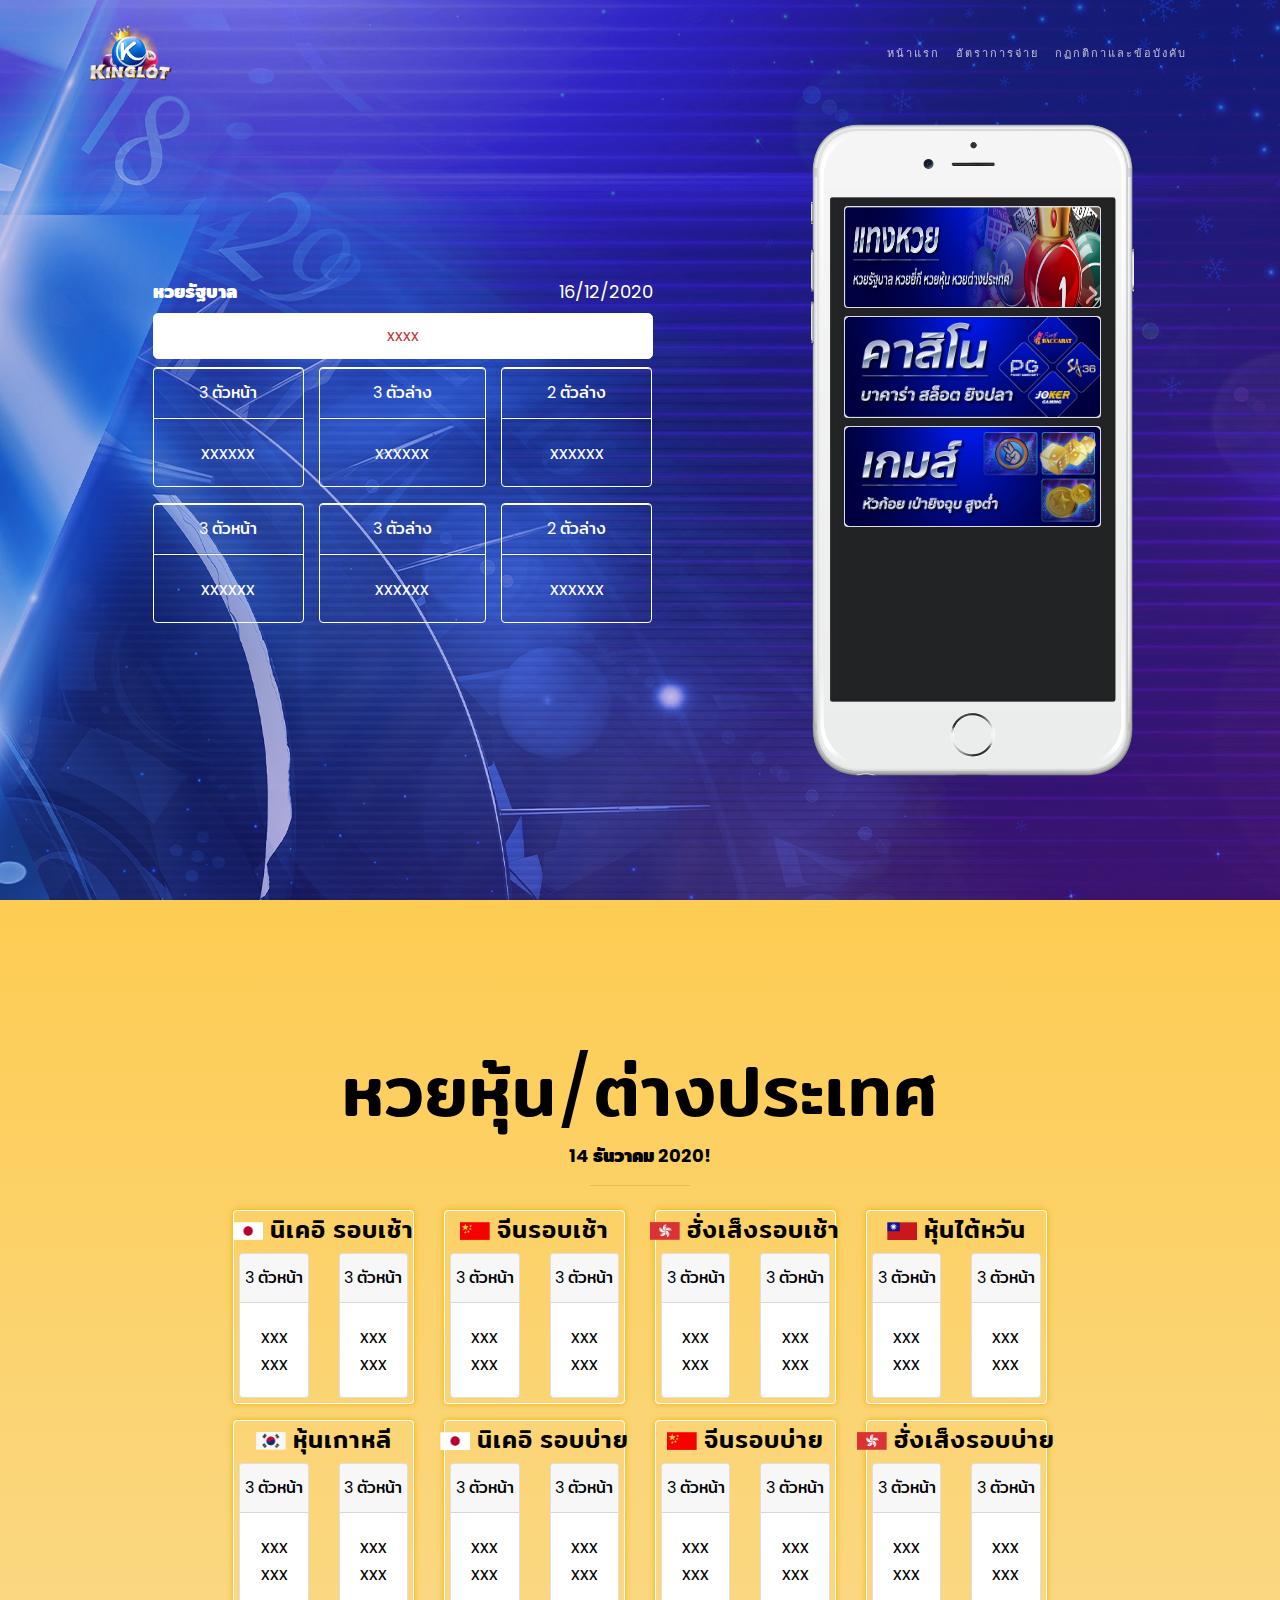
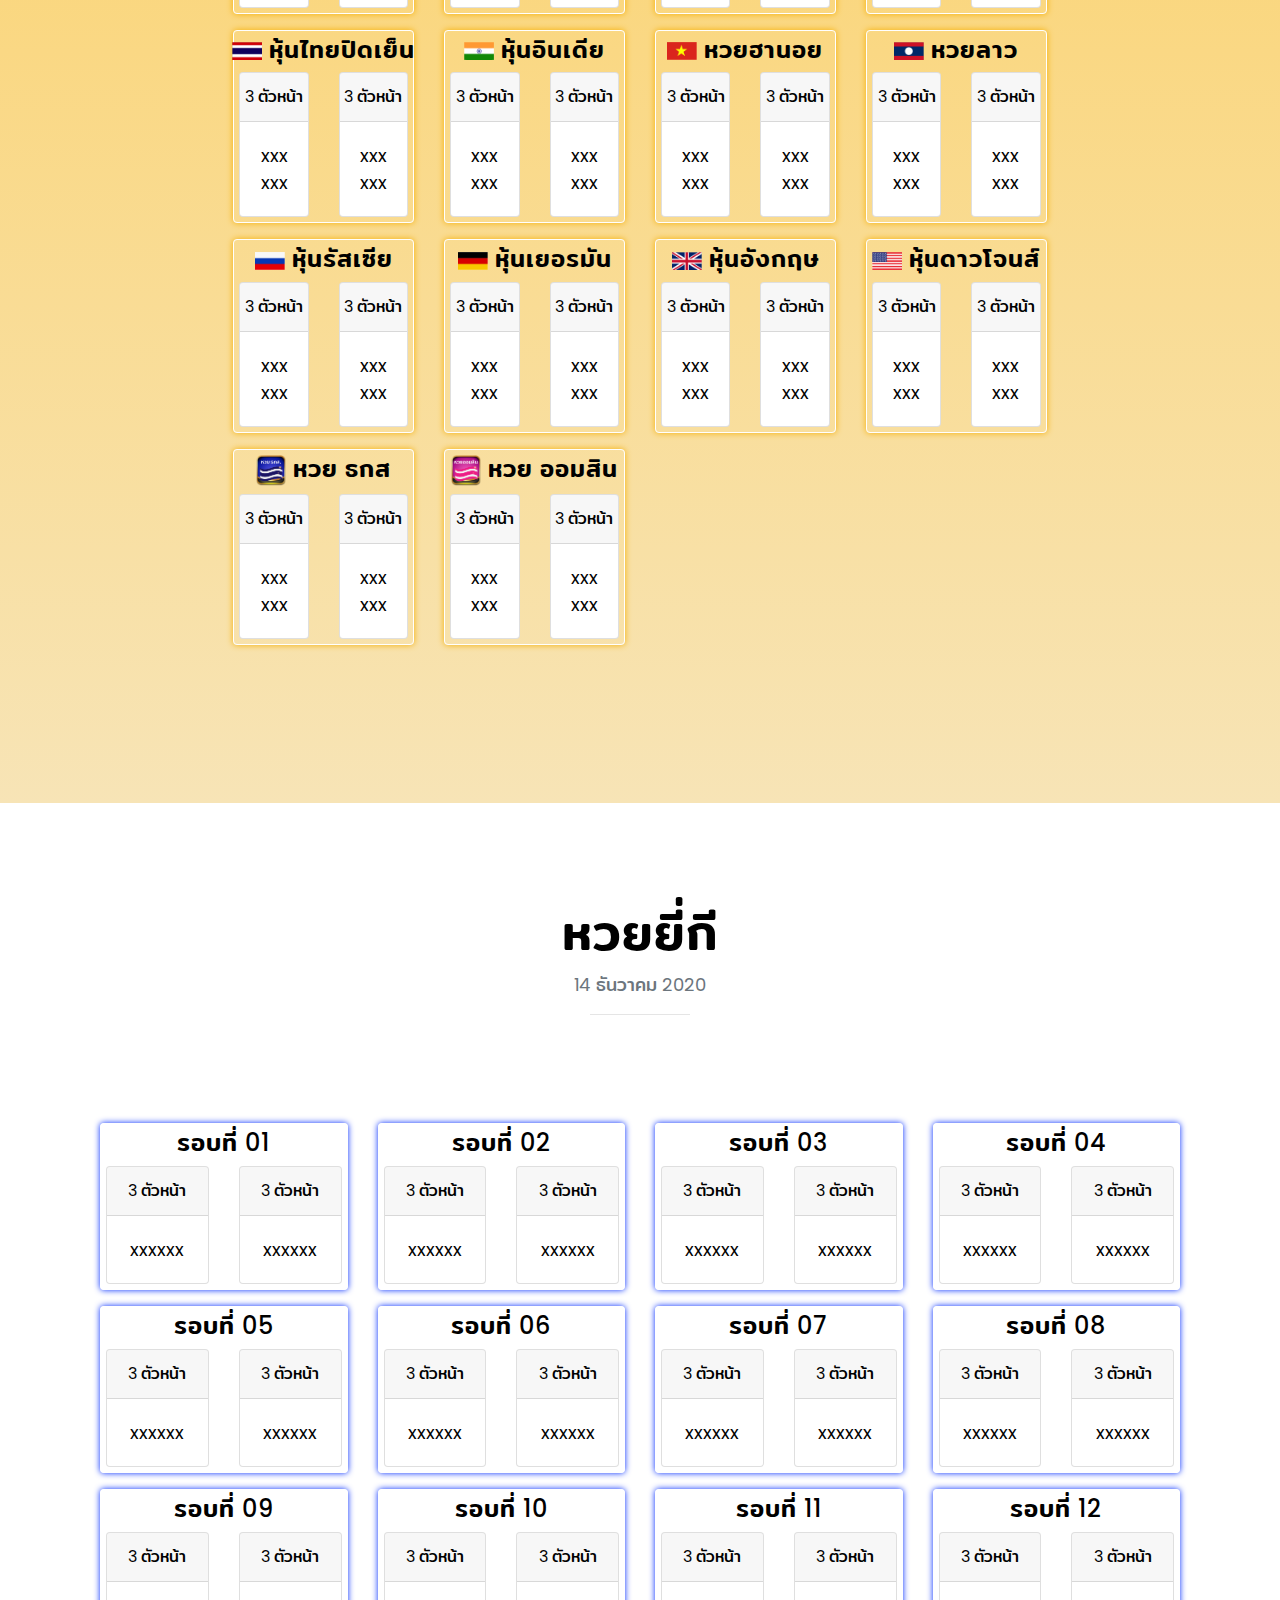
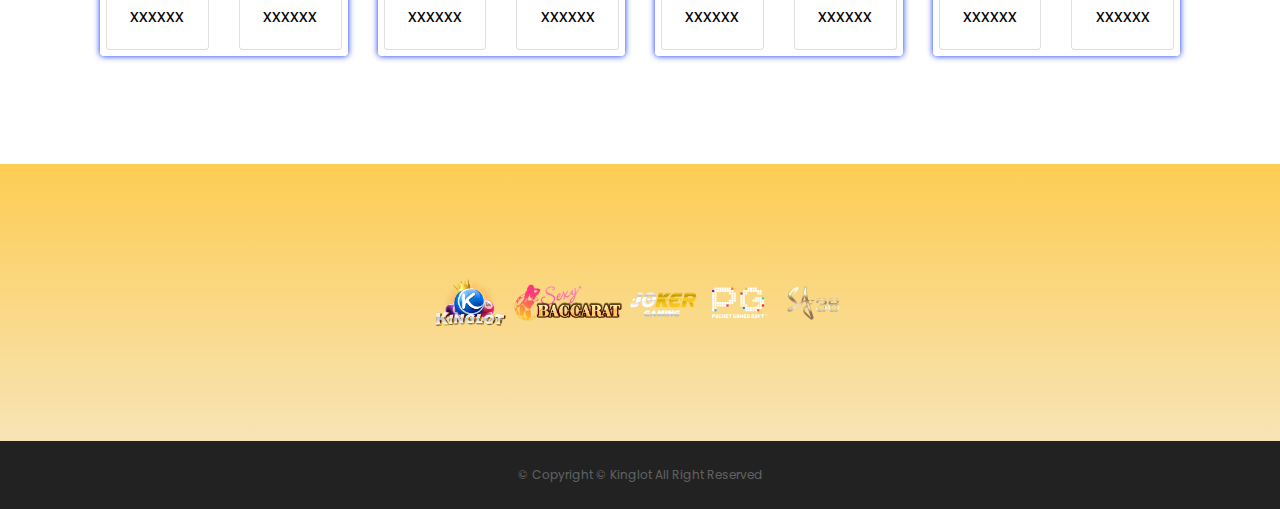
==== index.html @ 54621802 "first commit" ====
<!DOCTYPE html>
<html lang="en">

<head>

  <meta charset="utf-8">
  <meta name="viewport" content="width=device-width, initial-scale=1, shrink-to-fit=no">
  <meta name="description" content="">
  <meta name="author" content="">

  <title>King Slot</title>

  <!-- Bootstrap core CSS -->
  <link href="./assets/vendor/light-slider/bootstrap/css/bootstrap.min.css" rel="stylesheet">

  <!-- Custom fonts for this template -->
  <!-- <link href="./assets/vendor/light-slider/fontawesome-free/css/all.min.css" rel="stylesheet">
  <link rel="stylesheet" href="./assets/vendor/light-slider/simple-line-icons/css/simple-line-icons.css">
  <link href="https://fonts.googleapis.com/css?family=Lato" rel="stylesheet">
  <link href="https://fonts.googleapis.com/css?family=Catamaran:100,200,300,400,500,600,700,800,900" rel="stylesheet">
  <link href="https://fonts.googleapis.com/css?family=Muli" rel="stylesheet"> -->
  <link rel="preconnect" href="https://fonts.gstatic.com">
  <link href="https://fonts.googleapis.com/css2?family=Sarabun:ital,wght@0,100;0,200;0,300;0,400;0,500;0,600;0,700;0,800;1,100;1,200;1,300;1,400;1,500;1,600;1,700;1,800&display=swap" rel="stylesheet">

  <!-- Plugin CSS -->
  <link rel="stylesheet" href="./assets/device-mockups/device-mockups.min.css">

  <!-- Custom styles for this template -->
  <link href="./assets/css/new-age.min.css" rel="stylesheet">

  <link rel="stylesheet" href="./assets/css/style.min.css">

</head>

<body id="page-top">

  <!-- Navigation -->
  <nav class="navbar navbar-expand-lg navbar-light fixed-top" id="mainNav">
    <div class="container">
      <div class="d-flex justify-content-between">
          <!-- <div id="header"> -->
            <img id="header" src="./assets/img/logo.png" alt="logo"  width="90px" />
          <!-- </div> -->
        <button class="navbar-toggler navbar-toggler-right" type="button" data-toggle="collapse" data-target="#navbarResponsive" aria-controls="navbarResponsive" aria-expanded="false" aria-label="Toggle navigation">
          Menu
          <i class="fas fa-bars"></i>
        </button>
      </div>
      <div class="collapse navbar-collapse" id="navbarResponsive">
        <ul class="navbar-nav ml-auto">
          <li class="nav-item">
            <a class="nav-link js-scroll-trigger" href="#download">หน้าแรก</a>
          </li>
          <li class="nav-item">
            <a class="nav-link js-scroll-trigger" href="#features">อัตราการจ่าย</a>
          </li>
          <li class="nav-item">
            <a class="nav-link js-scroll-trigger" href="#contact">กฏกติกาและข้อบังคับ</a>
          </li>
        </ul>
      </div>
    </div>
  </nav>

  <header class="masthead">
    <div class="container h-100">
      <div class="row h-100">
        <div class="col-lg-7 my-auto">
          <div class="header-content mx-auto">
            <!-- <h1 class="mb-5">New Age is an app landing page that will help you beautifully showcase your new mobile app, or anything else!</h1>
            <a href="#download" class="btn btn-outline btn-xl js-scroll-trigger">Start Now for Free!</a> -->
            <div class="title-bar d-flex justify-content-between my-2 w-100">
              <p class="font-weight-bold text-white">
                  หวยรัฐบาล
              </p>
              <p class="text-white">16/12/2020</p>
          </div>
          <div class="col-12 d-flex justify-content-center box">
              xxxx
          </div> 
          <div class=" d-flex flex-row py-2 w-100">
              <div class="d-flex w-100">
                  <div class="col-4 pl-0">
                    <div class="card text-center card-trans">
                      <div class="card-header card-top">3 ตัวหน้า</div>
                      <div class="card-body card-top">
                        <p class="card-text">xxxxxx</p>
                       </div>
                    </div>
                  </div>
                  <div class="col-4 p-0">
                    <div class="card text-center card-trans">
                      <div class="card-header card-top">3 ตัวล่าง</div>
                      <div class="card-body card-top">
                        <p class="card-text">xxxxxx</p>
                       </div>
                    </div>
                  </div>
                  <div class="col-4 pr-0">
                      <div class="card text-center card-trans">
                      <div class="card-header card-top">2 ตัวล่าง</div>
                        <div class="card-body card-top">
                          <p class="card-text">xxxxxx</p>
                         </div>
                      </div>
                  </div>
              </div>
          </div>
          <div class=" d-flex flex-row py-2 w-100">
            <div class="d-flex w-100">
                <div class="col-4 pl-0">
                  <div class="card text-center card-trans">
                    <div class="card-header card-top">3 ตัวหน้า</div>
                    <div class="card-body card-top">
                      <p class="card-text">xxxxxx</p>
                     </div>
                  </div>
                </div>
                <div class="col-4 p-0">
                  <div class="card text-center card-trans">
                    <div class="card-header card-top">3 ตัวล่าง</div>
                    <div class="card-body card-top">
                      <p class="card-text">xxxxxx</p>
                     </div>
                  </div>
                </div>
                <div class="col-4 pr-0">
                    <div class="card text-center card-trans">
                    <div class="card-header card-top">2 ตัวล่าง</div>
                      <div class="card-body card-top">
                        <p class="card-text">xxxxxx</p>
                       </div>
                    </div>
                </div>
            </div>
        </div>
          </div>
        </div>
        <div class="col-lg-5 my-auto">
          <div class="device-container">
            <div class="device-mockup iphone6_plus portrait white">
              <div class="device">
                <div class="screen">
                    <div class="d-flex flex-row mt-2">
                        <div class="col-12">
                            <div class="card text-center">
                                <div class="card-body p-0">
                                    <img src="./assets/img/lottery.png" alt="lottery" class="w-100" height="100px">
                                </div>
                            </div>
                        </div>
                    </div>
                <div class="d-flex flex-row mt-2">
                    <div class="col-12">
                        <div class="card text-center">
                            <div class="card-body p-0">
                                <img src="./assets/img/casino.png" alt="lottery" class="w-100">
                            </div>
                        </div>
                    </div>
                </div>
                <div class="d-flex flex-row mt-2">
                    <div class="col-12">
                        <div class="card text-center">
                            <div class="card-body p-0">
                                <img src="./assets/img/game.png" alt="lottery" class="w-100">
                            </div>
                        </div>
                    </div>
                </div>
                </div>
                <div class="button">
                  <!-- You can hook the "home button" to some JavaScript events or just remove it -->
                </div>
              </div>
            </div>
          </div>
        </div>
      </div>
    </div>
  </header>

  <section class="download bg-primary text-center" id="download">
    <!-- <div class="container"> -->
      <div class="row">
        <div class="col-md-8 mx-auto">
          <h2 class="section-heading">หวยหุ้น/ต่างประเทศ</h2>
          <p><b>14 ธันวาคม 2020!</b></p>
          <hr>
            <div class=" d-flex flex-row py-2 w-100">
              <div class="d-flex w-100">
                  <div class="col-3">
                    <div class="card text-center box-result">
                      <div class="row">
                        <h4 class="w-100 text-center"><img src="./assets/img/flag/japan.png" alt="japan" width="30px"> นิเคอิ รอบเช้า</h4>
                          <div class="col-6">
                            <div class="card text-center">
                                <div class="card-header">3 ตัวหน้า</div>
                                <div class="card-body">
                                <p class="card-text">xxxxxx</p>
                                </div>
                            </div>
                          </div>
                          <div class="col-6">
                            <div class="card text-center">
                                <div class="card-header">3 ตัวหน้า</div>
                                <div class="card-body">
                                <p class="card-text">xxxxxx</p>
                                </div>
                            </div>
                        </div>
                      </div>
                    </div>
                  </div>
                  <div class="col-3">
                    <div class="card text-center box-result">
                      <div class="row">
                        <h4 class="w-100 text-center"><img src="./assets/img/flag/china.png" alt="japan" width="30px"> จีนรอบเช้า</h4>
                          <div class="col-6">
                            <div class="card text-center">
                                <div class="card-header">3 ตัวหน้า</div>
                                <div class="card-body">
                                <p class="card-text">xxxxxx</p>
                                </div>
                            </div>
                          </div>
                          <div class="col-6">
                            <div class="card text-center">
                                <div class="card-header">3 ตัวหน้า</div>
                                <div class="card-body">
                                <p class="card-text">xxxxxx</p>
                                </div>
                            </div>
                        </div>
                      </div>
                    </div>
                  </div>
                  <div class="col-3">
                    <div class="card text-center box-result">
                      <div class="row">
                        <h4 class="w-100 text-center"><img src="./assets/img/flag/hong_kong.png" alt="japan" width="30px"> ฮั่งเส็งรอบเช้า</h4>
                          <div class="col-6">
                            <div class="card text-center">
                                <div class="card-header">3 ตัวหน้า</div>
                                <div class="card-body">
                                <p class="card-text">xxxxxx</p>
                                </div>
                            </div>
                          </div>
                          <div class="col-6">
                            <div class="card text-center">
                                <div class="card-header">3 ตัวหน้า</div>
                                <div class="card-body">
                                <p class="card-text">xxxxxx</p>
                                </div>
                            </div>
                        </div>
                      </div>
                    </div>
                  </div>
                  <div class="col-3">
                    <div class="card text-center box-result">
                      <div class="row">
                        <h4 class="w-100 text-center"><img src="./assets/img/flag/taiwan.png" alt="japan" width="30px"> หุ้นไต้หวัน</h4>
                          <div class="col-6">
                            <div class="card text-center">
                                <div class="card-header">3 ตัวหน้า</div>
                                <div class="card-body">
                                <p class="card-text">xxxxxx</p>
                                </div>
                            </div>
                          </div>
                          <div class="col-6">
                            <div class="card text-center">
                                <div class="card-header">3 ตัวหน้า</div>
                                <div class="card-body">
                                <p class="card-text">xxxxxx</p>
                                </div>
                            </div>
                        </div>
                      </div>
                    </div>
                  </div>
              </div>
          </div>
          <div class=" d-flex flex-row py-2 w-100">
            <div class="d-flex w-100">
                <div class="col-3">
                  <div class="card text-center box-result">
                    <div class="row">
                      <h4 class="w-100 text-center"><img src="./assets/img/flag/korea.png" alt="japan" width="30px"> หุ้นเกาหลี</h4>
                        <div class="col-6">
                          <div class="card text-center">
                              <div class="card-header">3 ตัวหน้า</div>
                              <div class="card-body">
                              <p class="card-text">xxxxxx</p>
                              </div>
                          </div>
                        </div>
                        <div class="col-6">
                          <div class="card text-center">
                              <div class="card-header">3 ตัวหน้า</div>
                              <div class="card-body">
                              <p class="card-text">xxxxxx</p>
                              </div>
                          </div>
                      </div>
                    </div>
                  </div>
                </div>
                <div class="col-3">
                  <div class="card text-center box-result">
                    <div class="row">
                      <h4 class="w-100 text-center"><img src="./assets/img/flag/japan.png" alt="japan" width="30px"> นิเคอิ รอบบ่าย</h4>
                        <div class="col-6">
                          <div class="card text-center">
                              <div class="card-header">3 ตัวหน้า</div>
                              <div class="card-body">
                              <p class="card-text">xxxxxx</p>
                              </div>
                          </div>
                        </div>
                        <div class="col-6">
                          <div class="card text-center">
                              <div class="card-header">3 ตัวหน้า</div>
                              <div class="card-body">
                              <p class="card-text">xxxxxx</p>
                              </div>
                          </div>
                      </div>
                    </div>
                  </div>
                </div>
                <div class="col-3">
                  <div class="card text-center box-result">
                    <div class="row">
                      <h4 class="w-100 text-center"><img src="./assets/img/flag/china.png" alt="japan" width="30px"> จีนรอบบ่าย</h4>
                        <div class="col-6">
                          <div class="card text-center">
                              <div class="card-header">3 ตัวหน้า</div>
                              <div class="card-body">
                              <p class="card-text">xxxxxx</p>
                              </div>
                          </div>
                        </div>
                        <div class="col-6">
                          <div class="card text-center">
                              <div class="card-header">3 ตัวหน้า</div>
                              <div class="card-body">
                              <p class="card-text">xxxxxx</p>
                              </div>
                          </div>
                      </div>
                    </div>
                  </div>
                </div>
                <div class="col-3">
                  <div class="card text-center box-result">
                    <div class="row">
                      <h4 class="w-100 text-center"><img src="./assets/img/flag/hong_kong.png" alt="japan" width="30px"> ฮั่งเส็งรอบบ่าย</h4>
                        <div class="col-6">
                          <div class="card text-center">
                              <div class="card-header">3 ตัวหน้า</div>
                              <div class="card-body">
                              <p class="card-text">xxxxxx</p>
                              </div>
                          </div>
                        </div>
                        <div class="col-6">
                          <div class="card text-center">
                              <div class="card-header">3 ตัวหน้า</div>
                              <div class="card-body">
                              <p class="card-text">xxxxxx</p>
                              </div>
                          </div>
                      </div>
                    </div>
                  </div>
                </div>
            </div>
        </div>
        <div class=" d-flex flex-row py-2 w-100">
          <div class="d-flex w-100">
              <div class="col-3">
                <div class="card text-center box-result">
                  <div class="row">
                    <h4 class="w-100 text-center"><img src="./assets/img/flag/thailand.png" alt="japan" width="30px"> หุ้นไทยปิดเย็น</h4>
                      <div class="col-6">
                        <div class="card text-center">
                            <div class="card-header">3 ตัวหน้า</div>
                            <div class="card-body">
                            <p class="card-text">xxxxxx</p>
                            </div>
                        </div>
                      </div>
                      <div class="col-6">
                        <div class="card text-center">
                            <div class="card-header">3 ตัวหน้า</div>
                            <div class="card-body">
                            <p class="card-text">xxxxxx</p>
                            </div>
                        </div>
                    </div>
                  </div>
                </div>
              </div>
              <div class="col-3">
                <div class="card text-center box-result">
                  <div class="row">
                    <h4 class="w-100 text-center"><img src="./assets/img/flag/india.png" alt="japan" width="30px"> หุ้นอินเดีย</h4>
                      <div class="col-6">
                        <div class="card text-center">
                            <div class="card-header">3 ตัวหน้า</div>
                            <div class="card-body">
                            <p class="card-text">xxxxxx</p>
                            </div>
                        </div>
                      </div>
                      <div class="col-6">
                        <div class="card text-center">
                            <div class="card-header">3 ตัวหน้า</div>
                            <div class="card-body">
                            <p class="card-text">xxxxxx</p>
                            </div>
                        </div>
                    </div>
                  </div>
                </div>
              </div>
              <div class="col-3">
                <div class="card text-center box-result">
                  <div class="row">
                    <h4 class="w-100 text-center"><img src="./assets/img/flag/vietnam.png" alt="japan" width="30px"> หวยฮานอย</h4>
                      <div class="col-6">
                        <div class="card text-center">
                            <div class="card-header">3 ตัวหน้า</div>
                            <div class="card-body">
                            <p class="card-text">xxxxxx</p>
                            </div>
                        </div>
                      </div>
                      <div class="col-6">
                        <div class="card text-center">
                            <div class="card-header">3 ตัวหน้า</div>
                            <div class="card-body">
                            <p class="card-text">xxxxxx</p>
                            </div>
                        </div>
                    </div>
                  </div>
                </div>
              </div>
              <div class="col-3">
                <div class="card text-center box-result">
                  <div class="row">
                    <h4 class="w-100 text-center"><img src="./assets/img/flag/laos .png" alt="japan" width="30px"> หวยลาว</h4>
                      <div class="col-6">
                        <div class="card text-center">
                            <div class="card-header">3 ตัวหน้า</div>
                            <div class="card-body">
                            <p class="card-text">xxxxxx</p>
                            </div>
                        </div>
                      </div>
                      <div class="col-6">
                        <div class="card text-center">
                            <div class="card-header">3 ตัวหน้า</div>
                            <div class="card-body">
                            <p class="card-text">xxxxxx</p>
                            </div>
                        </div>
                    </div>
                  </div>
                </div>
              </div>
          </div>
      </div>
      <div class=" d-flex flex-row py-2 w-100">
        <div class="d-flex w-100">
            <div class="col-3">
              <div class="card text-center box-result">
                <div class="row">
                  <h4 class="w-100 text-center"><img src="./assets/img/flag/russia.png" alt="japan" width="30px"> หุ้นรัสเซีย</h4>
                    <div class="col-6">
                      <div class="card text-center">
                          <div class="card-header">3 ตัวหน้า</div>
                          <div class="card-body">
                          <p class="card-text">xxxxxx</p>
                          </div>
                      </div>
                    </div>
                    <div class="col-6">
                      <div class="card text-center">
                          <div class="card-header">3 ตัวหน้า</div>
                          <div class="card-body">
                          <p class="card-text">xxxxxx</p>
                          </div>
                      </div>
                  </div>
                </div>
              </div>
            </div>
            <div class="col-3">
              <div class="card text-center box-result">
                <div class="row">
                  <h4 class="w-100 text-center"><img src="./assets/img/flag/german.png" alt="japan" width="30px"> หุ้นเยอรมัน</h4>
                    <div class="col-6">
                      <div class="card text-center">
                          <div class="card-header">3 ตัวหน้า</div>
                          <div class="card-body">
                          <p class="card-text">xxxxxx</p>
                          </div>
                      </div>
                    </div>
                    <div class="col-6">
                      <div class="card text-center">
                          <div class="card-header">3 ตัวหน้า</div>
                          <div class="card-body">
                          <p class="card-text">xxxxxx</p>
                          </div>
                      </div>
                  </div>
                </div>
              </div>
            </div>
            <div class="col-3">
              <div class="card text-center box-result">
                <div class="row">
                  <h4 class="w-100 text-center"><img src="./assets/img/flag/england.png" alt="japan" width="30px"> หุ้นอังกฤษ</h4>
                    <div class="col-6">
                      <div class="card text-center">
                          <div class="card-header">3 ตัวหน้า</div>
                          <div class="card-body">
                          <p class="card-text">xxxxxx</p>
                          </div>
                      </div>
                    </div>
                    <div class="col-6">
                      <div class="card text-center">
                          <div class="card-header">3 ตัวหน้า</div>
                          <div class="card-body">
                          <p class="card-text">xxxxxx</p>
                          </div>
                      </div>
                  </div>
                </div>
              </div>
            </div>
            <div class="col-3">
              <div class="card text-center box-result">
                <div class="row">
                  <h4 class="w-100 text-center"><img src="./assets/img/flag/us.png" alt="japan" width="30px"> หุ้นดาวโจนส์</h4>
                    <div class="col-6">
                      <div class="card text-center">
                          <div class="card-header">3 ตัวหน้า</div>
                          <div class="card-body">
                          <p class="card-text">xxxxxx</p>
                          </div>
                      </div>
                    </div>
                    <div class="col-6">
                      <div class="card text-center">
                          <div class="card-header">3 ตัวหน้า</div>
                          <div class="card-body">
                          <p class="card-text">xxxxxx</p>
                          </div>
                      </div>
                  </div>
                </div>
              </div>
            </div>
        </div>
    </div>
    <div class=" d-flex flex-row py-2 w-100">
      <div class="d-flex w-100">
          <div class="col-3">
            <div class="card text-center box-result">
              <div class="row">
                 <h4 class="w-100 text-center"><img src="./assets/img/flag/baac.png" alt="japan" width="30px"> หวย ธกส</h4>
                  <div class="col-6">
                    <div class="card text-center">
                        <div class="card-header">3 ตัวหน้า</div>
                        <div class="card-body">
                        <p class="card-text">xxxxxx</p>
                        </div>
                    </div>
                  </div>
                  <div class="col-6">
                    <div class="card text-center">
                        <div class="card-header">3 ตัวหน้า</div>
                        <div class="card-body">
                        <p class="card-text">xxxxxx</p>
                        </div>
                    </div>
                </div>
              </div>
            </div>
          </div>
          <div class="col-3">
            <div class="card text-center box-result">
              <div class="row">
                 <h4 class="w-100 text-center"><img src="./assets/img/flag/gsb.png" alt="japan" width="30px"> หวย ออมสิน</h4>
                  <div class="col-6">
                    <div class="card text-center">
                        <div class="card-header">3 ตัวหน้า</div>
                        <div class="card-body">
                        <p class="card-text">xxxxxx</p>
                        </div>
                    </div>
                  </div>
                  <div class="col-6">
                    <div class="card text-center">
                        <div class="card-header">3 ตัวหน้า</div>
                        <div class="card-body">
                        <p class="card-text">xxxxxx</p>
                        </div>
                    </div>
                </div>
              </div>
            </div>
          </div>
      </div>
  </div>
        </div>
      </div>
    <!-- </div> -->
  </section>

  <section class="features" id="features">
    <div class="container">
      <div class="section-heading text-center">
        <h2>หวยยี่กี</h2>
        <p class="text-muted">14 ธันวาคม 2020</p>
        <hr>
      </div>
      <div class=" d-flex flex-row py-2 w-100">
        <div class="d-flex w-100">
            <div class="col-3">
              <div class="card text-center box-result2">
                <div class="row">
                  <h4 class="w-100 text-center"> รอบที่ 01</h4>
                    <div class="col-6">
                      <div class="card text-center">
                          <div class="card-header">3 ตัวหน้า</div>
                          <div class="card-body">
                          <p class="card-text">xxxxxx</p>
                          </div>
                      </div>
                    </div>
                    <div class="col-6">
                      <div class="card text-center">
                          <div class="card-header">3 ตัวหน้า</div>
                          <div class="card-body">
                          <p class="card-text">xxxxxx</p>
                          </div>
                      </div>
                  </div>
                </div>
              </div>
            </div>
            <div class="col-3">
              <div class="card text-center box-result2">
                <div class="row">
                  <h4 class="w-100 text-center"> รอบที่ 02</h4>
                    <div class="col-6">
                      <div class="card text-center">
                          <div class="card-header">3 ตัวหน้า</div>
                          <div class="card-body">
                          <p class="card-text">xxxxxx</p>
                          </div>
                      </div>
                    </div>
                    <div class="col-6">
                      <div class="card text-center">
                          <div class="card-header">3 ตัวหน้า</div>
                          <div class="card-body">
                          <p class="card-text">xxxxxx</p>
                          </div>
                      </div>
                  </div>
                </div>
              </div>
            </div>
            <div class="col-3">
              <div class="card text-center box-result2">
                <div class="row">
                  <h4 class="w-100 text-center"> รอบที่ 03</h4>
                    <div class="col-6">
                      <div class="card text-center">
                          <div class="card-header">3 ตัวหน้า</div>
                          <div class="card-body">
                          <p class="card-text">xxxxxx</p>
                          </div>
                      </div>
                    </div>
                    <div class="col-6">
                      <div class="card text-center">
                          <div class="card-header">3 ตัวหน้า</div>
                          <div class="card-body">
                          <p class="card-text">xxxxxx</p>
                          </div>
                      </div>
                  </div>
                </div>
              </div>
            </div>
            <div class="col-3">
              <div class="card text-center box-result2">
                <div class="row">
                  <h4 class="w-100 text-center"> รอบที่ 04</h4>
                    <div class="col-6">
                      <div class="card text-center">
                          <div class="card-header">3 ตัวหน้า</div>
                          <div class="card-body">
                          <p class="card-text">xxxxxx</p>
                          </div>
                      </div>
                    </div>
                    <div class="col-6">
                      <div class="card text-center">
                          <div class="card-header">3 ตัวหน้า</div>
                          <div class="card-body">
                          <p class="card-text">xxxxxx</p>
                          </div>
                      </div>
                  </div>
                </div>
              </div>
            </div>
        </div>
    </div>
    <div class=" d-flex flex-row py-2 w-100">
      <div class="d-flex w-100">
          <div class="col-3">
            <div class="card text-center box-result2">
              <div class="row">
                <h4 class="w-100 text-center"> รอบที่ 05</h4>
                  <div class="col-6">
                    <div class="card text-center">
                        <div class="card-header">3 ตัวหน้า</div>
                        <div class="card-body">
                        <p class="card-text">xxxxxx</p>
                        </div>
                    </div>
                  </div>
                  <div class="col-6">
                    <div class="card text-center">
                        <div class="card-header">3 ตัวหน้า</div>
                        <div class="card-body">
                        <p class="card-text">xxxxxx</p>
                        </div>
                    </div>
                </div>
              </div>
            </div>
          </div>
          <div class="col-3">
            <div class="card text-center box-result2">
              <div class="row">
                <h4 class="w-100 text-center"> รอบที่ 06</h4>
                  <div class="col-6">
                    <div class="card text-center">
                        <div class="card-header">3 ตัวหน้า</div>
                        <div class="card-body">
                        <p class="card-text">xxxxxx</p>
                        </div>
                    </div>
                  </div>
                  <div class="col-6">
                    <div class="card text-center">
                        <div class="card-header">3 ตัวหน้า</div>
                        <div class="card-body">
                        <p class="card-text">xxxxxx</p>
                        </div>
                    </div>
                </div>
              </div>
            </div>
          </div>
          <div class="col-3">
            <div class="card text-center box-result2">
              <div class="row">
                <h4 class="w-100 text-center"> รอบที่ 07</h4>
                  <div class="col-6">
                    <div class="card text-center">
                        <div class="card-header">3 ตัวหน้า</div>
                        <div class="card-body">
                        <p class="card-text">xxxxxx</p>
                        </div>
                    </div>
                  </div>
                  <div class="col-6">
                    <div class="card text-center">
                        <div class="card-header">3 ตัวหน้า</div>
                        <div class="card-body">
                        <p class="card-text">xxxxxx</p>
                        </div>
                    </div>
                </div>
              </div>
            </div>
          </div>
          <div class="col-3">
            <div class="card text-center box-result2">
              <div class="row">
                <h4 class="w-100 text-center"> รอบที่ 08</h4>
                  <div class="col-6">
                    <div class="card text-center">
                        <div class="card-header">3 ตัวหน้า</div>
                        <div class="card-body">
                        <p class="card-text">xxxxxx</p>
                        </div>
                    </div>
                  </div>
                  <div class="col-6">
                    <div class="card text-center">
                        <div class="card-header">3 ตัวหน้า</div>
                        <div class="card-body">
                        <p class="card-text">xxxxxx</p>
                        </div>
                    </div>
                </div>
              </div>
            </div>
          </div>
      </div>
  </div>
  <div class=" d-flex flex-row py-2 w-100">
    <div class="d-flex w-100">
        <div class="col-3">
          <div class="card text-center box-result2">
            <div class="row">
              <h4 class="w-100 text-center"> รอบที่ 09</h4>
                <div class="col-6">
                  <div class="card text-center">
                      <div class="card-header">3 ตัวหน้า</div>
                      <div class="card-body">
                      <p class="card-text">xxxxxx</p>
                      </div>
                  </div>
                </div>
                <div class="col-6">
                  <div class="card text-center">
                      <div class="card-header">3 ตัวหน้า</div>
                      <div class="card-body">
                      <p class="card-text">xxxxxx</p>
                      </div>
                  </div>
              </div>
            </div>
          </div>
        </div>
        <div class="col-3">
          <div class="card text-center box-result2">
            <div class="row">
              <h4 class="w-100 text-center"> รอบที่ 10</h4>
                <div class="col-6">
                  <div class="card text-center">
                      <div class="card-header">3 ตัวหน้า</div>
                      <div class="card-body">
                      <p class="card-text">xxxxxx</p>
                      </div>
                  </div>
                </div>
                <div class="col-6">
                  <div class="card text-center">
                      <div class="card-header">3 ตัวหน้า</div>
                      <div class="card-body">
                      <p class="card-text">xxxxxx</p>
                      </div>
                  </div>
              </div>
            </div>
          </div>
        </div>
        <div class="col-3">
          <div class="card text-center box-result2">
            <div class="row">
              <h4 class="w-100 text-center"> รอบที่ 11</h4>
                <div class="col-6">
                  <div class="card text-center">
                      <div class="card-header">3 ตัวหน้า</div>
                      <div class="card-body">
                      <p class="card-text">xxxxxx</p>
                      </div>
                  </div>
                </div>
                <div class="col-6">
                  <div class="card text-center">
                      <div class="card-header">3 ตัวหน้า</div>
                      <div class="card-body">
                      <p class="card-text">xxxxxx</p>
                      </div>
                  </div>
              </div>
            </div>
          </div>
        </div>
        <div class="col-3">
          <div class="card text-center box-result2">
            <div class="row">
              <h4 class="w-100 text-center"> รอบที่ 12</h4>
                <div class="col-6">
                  <div class="card text-center">
                      <div class="card-header">3 ตัวหน้า</div>
                      <div class="card-body">
                      <p class="card-text">xxxxxx</p>
                      </div>
                  </div>
                </div>
                <div class="col-6">
                  <div class="card text-center">
                      <div class="card-header">3 ตัวหน้า</div>
                      <div class="card-body">
                      <p class="card-text">xxxxxx</p>
                      </div>
                  </div>
              </div>
            </div>
          </div>
        </div>
    </div>
</div>
      </div>
    </div>
  </section>

  <!-- <section class="cta">
    <div class="cta-content">
      <div class="container">
        <h2>Stop waiting.<br>Start building.</h2>
        <a href="#contact" class="btn btn-outline btn-xl js-scroll-trigger">Let's Get Started!</a>
      </div>
    </div>
    <div class="overlay"></div>
  </section> -->

  <section class="contact bg-primary" id="contact">
    <div class="container">
      <ul class="list-inline list-social">
        <a href="#">
          <img src="./assets/img/logo.png" alt="sexybaccarat" width="7%">
        </a>
        <a href="#">
          <img src="./assets/img/flag/logo-sexybaccarat.png" alt="sexybaccarat" width="10%">
        </a>
        <a href="#">
          <img src="./assets/img/flag/joker.png" alt="sexybaccarat">
        </a>
        <a href="#">
          <img src="./assets/img/flag/pg.png" alt="sexybaccarat">
        </a>
        <a href="#">
          <img src="./assets/img/flag/sa36.png" alt="sexybaccarat">
        </a>
      </ul>
    </div>
  </section>

  <footer>
    <div class="container">
      <p>&copy; Copyright © Kinglot All Right Reserved</p>
    </div>
  </footer>

  <script>
    // When the user scrolls down 50px from the top of the document, resize the header's font size
    window.onscroll = function() {scrollFunction()};
    
    function scrollFunction() {
      if (document.body.scrollTop > 50 || document.documentElement.scrollTop > 50) {
        document.getElementById("header").style.width = "30px";
      } else {
        document.getElementById("header").style.width = "90px";
      }
    }
    </script>
  <!-- Bootstrap core JavaScript -->
  <script src="./assets/vendor/light-slider/jquery/jquery.min.js"></script>
  <script src="./assets/vendor/light-slider/bootstrap/js/bootstrap.bundle.min.js"></script>

  <!-- Plugin JavaScript -->
  <script src="./assets/vendor/light-slider/jquery-easing/jquery.easing.min.js"></script>

  <!-- Custom scripts for this template -->
  <script src="./assets/js/new-age.min.js"></script>

</body>

</html>
---- assets/vendor/light-slider/simple-line-icons/css/simple-line-icons.css ----
/*
* Font Face
*/
@font-face {
  font-family: 'simple-line-icons';
  src: url('../fonts/Simple-Line-Icons.eot?v=2.4.0');
  src: url('../fonts/Simple-Line-Icons.eot?v=2.4.0#iefix') format('embedded-opentype'), url('../fonts/Simple-Line-Icons.woff2?v=2.4.0') format('woff2'), url('../fonts/Simple-Line-Icons.ttf?v=2.4.0') format('truetype'), url('../fonts/Simple-Line-Icons.woff?v=2.4.0') format('woff'), url('../fonts/Simple-Line-Icons.svg?v=2.4.0#simple-line-icons') format('svg');
  font-weight: normal;
  font-style: normal;
}
/*
 Use the following code if you want to have a class per icon.
 Instead of a list of all class selectors, you can use the generic [class*="icon-"] selector,
 but it's slower.
*/
.icon-user,
.icon-people,
.icon-user-female,
.icon-user-follow,
.icon-user-following,
.icon-user-unfollow,
.icon-login,
.icon-logout,
.icon-emotsmile,
.icon-phone,
.icon-call-end,
.icon-call-in,
.icon-call-out,
.icon-map,
.icon-location-pin,
.icon-direction,
.icon-directions,
.icon-compass,
.icon-layers,
.icon-menu,
.icon-list,
.icon-options-vertical,
.icon-options,
.icon-arrow-down,
.icon-arrow-left,
.icon-arrow-right,
.icon-arrow-up,
.icon-arrow-up-circle,
.icon-arrow-left-circle,
.icon-arrow-right-circle,
.icon-arrow-down-circle,
.icon-check,
.icon-clock,
.icon-plus,
.icon-minus,
.icon-close,
.icon-event,
.icon-exclamation,
.icon-organization,
.icon-trophy,
.icon-screen-smartphone,
.icon-screen-desktop,
.icon-plane,
.icon-notebook,
.icon-mustache,
.icon-mouse,
.icon-magnet,
.icon-energy,
.icon-disc,
.icon-cursor,
.icon-cursor-move,
.icon-crop,
.icon-chemistry,
.icon-speedometer,
.icon-shield,
.icon-screen-tablet,
.icon-magic-wand,
.icon-hourglass,
.icon-graduation,
.icon-ghost,
.icon-game-controller,
.icon-fire,
.icon-eyeglass,
.icon-envelope-open,
.icon-envelope-letter,
.icon-bell,
.icon-badge,
.icon-anchor,
.icon-wallet,
.icon-vector,
.icon-speech,
.icon-puzzle,
.icon-printer,
.icon-present,
.icon-playlist,
.icon-pin,
.icon-picture,
.icon-handbag,
.icon-globe-alt,
.icon-globe,
.icon-folder-alt,
.icon-folder,
.icon-film,
.icon-feed,
.icon-drop,
.icon-drawer,
.icon-docs,
.icon-doc,
.icon-diamond,
.icon-cup,
.icon-calculator,
.icon-bubbles,
.icon-briefcase,
.icon-book-open,
.icon-basket-loaded,
.icon-basket,
.icon-bag,
.icon-action-undo,
.icon-action-redo,
.icon-wrench,
.icon-umbrella,
.icon-trash,
.icon-tag,
.icon-support,
.icon-frame,
.icon-size-fullscreen,
.icon-size-actual,
.icon-shuffle,
.icon-share-alt,
.icon-share,
.icon-rocket,
.icon-question,
.icon-pie-chart,
.icon-pencil,
.icon-note,
.icon-loop,
.icon-home,
.icon-grid,
.icon-graph,
.icon-microphone,
.icon-music-tone-alt,
.icon-music-tone,
.icon-earphones-alt,
.icon-earphones,
.icon-equalizer,
.icon-like,
.icon-dislike,
.icon-control-start,
.icon-control-rewind,
.icon-control-play,
.icon-control-pause,
.icon-control-forward,
.icon-control-end,
.icon-volume-1,
.icon-volume-2,
.icon-volume-off,
.icon-calendar,
.icon-bulb,
.icon-chart,
.icon-ban,
.icon-bubble,
.icon-camrecorder,
.icon-camera,
.icon-cloud-download,
.icon-cloud-upload,
.icon-envelope,
.icon-eye,
.icon-flag,
.icon-heart,
.icon-info,
.icon-key,
.icon-link,
.icon-lock,
.icon-lock-open,
.icon-magnifier,
.icon-magnifier-add,
.icon-magnifier-remove,
.icon-paper-clip,
.icon-paper-plane,
.icon-power,
.icon-refresh,
.icon-reload,
.icon-settings,
.icon-star,
.icon-symbol-female,
.icon-symbol-male,
.icon-target,
.icon-credit-card,
.icon-paypal,
.icon-social-tumblr,
.icon-social-twitter,
.icon-social-facebook,
.icon-social-instagram,
.icon-social-linkedin,
.icon-social-pinterest,
.icon-social-github,
.icon-social-google,
.icon-social-reddit,
.icon-social-skype,
.icon-social-dribbble,
.icon-social-behance,
.icon-social-foursqare,
.icon-social-soundcloud,
.icon-social-spotify,
.icon-social-stumbleupon,
.icon-social-youtube,
.icon-social-dropbox,
.icon-social-vkontakte,
.icon-social-steam {
  font-family: 'simple-line-icons';
  speak: none;
  font-style: normal;
  font-weight: normal;
  font-variant: normal;
  text-transform: none;
  line-height: 1;
  /* Better Font Rendering =========== */
  -webkit-font-smoothing: antialiased;
  -moz-osx-font-smoothing: grayscale;
}
.icon-user:before {
  content: "\e005";
}
.icon-people:before {
  content: "\e001";
}
.icon-user-female:before {
  content: "\e000";
}
.icon-user-follow:before {
  content: "\e002";
}
.icon-user-following:before {
  content: "\e003";
}
.icon-user-unfollow:before {
  content: "\e004";
}
.icon-login:before {
  content: "\e066";
}
.icon-logout:before {
  content: "\e065";
}
.icon-emotsmile:before {
  content: "\e021";
}
.icon-phone:before {
  content: "\e600";
}
.icon-call-end:before {
  content: "\e048";
}
.icon-call-in:before {
  content: "\e047";
}
.icon-call-out:before {
  content: "\e046";
}
.icon-map:before {
  content: "\e033";
}
.icon-location-pin:before {
  content: "\e096";
}
.icon-direction:before {
  content: "\e042";
}
.icon-directions:before {
  content: "\e041";
}
.icon-compass:before {
  content: "\e045";
}
.icon-layers:before {
  content: "\e034";
}
.icon-menu:before {
  content: "\e601";
}
.icon-list:before {
  content: "\e067";
}
.icon-options-vertical:before {
  content: "\e602";
}
.icon-options:before {
  content: "\e603";
}
.icon-arrow-down:before {
  content: "\e604";
}
.icon-arrow-left:before {
  content: "\e605";
}
.icon-arrow-right:before {
  content: "\e606";
}
.icon-arrow-up:before {
  content: "\e607";
}
.icon-arrow-up-circle:before {
  content: "\e078";
}
.icon-arrow-left-circle:before {
  content: "\e07a";
}
.icon-arrow-right-circle:before {
  content: "\e079";
}
.icon-arrow-down-circle:before {
  content: "\e07b";
}
.icon-check:before {
  content: "\e080";
}
.icon-clock:before {
  content: "\e081";
}
.icon-plus:before {
  content: "\e095";
}
.icon-minus:before {
  content: "\e615";
}
.icon-close:before {
  content: "\e082";
}
.icon-event:before {
  content: "\e619";
}
.icon-exclamation:before {
  content: "\e617";
}
.icon-organization:before {
  content: "\e616";
}
.icon-trophy:before {
  content: "\e006";
}
.icon-screen-smartphone:before {
  content: "\e010";
}
.icon-screen-desktop:before {
  content: "\e011";
}
.icon-plane:before {
  content: "\e012";
}
.icon-notebook:before {
  content: "\e013";
}
.icon-mustache:before {
  content: "\e014";
}
.icon-mouse:before {
  content: "\e015";
}
.icon-magnet:before {
  content: "\e016";
}
.icon-energy:before {
  content: "\e020";
}
.icon-disc:before {
  content: "\e022";
}
.icon-cursor:before {
  content: "\e06e";
}
.icon-cursor-move:before {
  content: "\e023";
}
.icon-crop:before {
  content: "\e024";
}
.icon-chemistry:before {
  content: "\e026";
}
.icon-speedometer:before {
  content: "\e007";
}
.icon-shield:before {
  content: "\e00e";
}
.icon-screen-tablet:before {
  content: "\e00f";
}
.icon-magic-wand:before {
  content: "\e017";
}
.icon-hourglass:before {
  content: "\e018";
}
.icon-graduation:before {
  content: "\e019";
}
.icon-ghost:before {
  content: "\e01a";
}
.icon-game-controller:before {
  content: "\e01b";
}
.icon-fire:before {
  content: "\e01c";
}
.icon-eyeglass:before {
  content: "\e01d";
}
.icon-envelope-open:before {
  content: "\e01e";
}
.icon-envelope-letter:before {
  content: "\e01f";
}
.icon-bell:before {
  content: "\e027";
}
.icon-badge:before {
  content: "\e028";
}
.icon-anchor:before {
  content: "\e029";
}
.icon-wallet:before {
  content: "\e02a";
}
.icon-vector:before {
  content: "\e02b";
}
.icon-speech:before {
  content: "\e02c";
}
.icon-puzzle:before {
  content: "\e02d";
}
.icon-printer:before {
  content: "\e02e";
}
.icon-present:before {
  content: "\e02f";
}
.icon-playlist:before {
  content: "\e030";
}
.icon-pin:before {
  content: "\e031";
}
.icon-picture:before {
  content: "\e032";
}
.icon-handbag:before {
  content: "\e035";
}
.icon-globe-alt:before {
  content: "\e036";
}
.icon-globe:before {
  content: "\e037";
}
.icon-folder-alt:before {
  content: "\e039";
}
.icon-folder:before {
  content: "\e089";
}
.icon-film:before {
  content: "\e03a";
}
.icon-feed:before {
  content: "\e03b";
}
.icon-drop:before {
  content: "\e03e";
}
.icon-drawer:before {
  content: "\e03f";
}
.icon-docs:before {
  content: "\e040";
}
.icon-doc:before {
  content: "\e085";
}
.icon-diamond:before {
  content: "\e043";
}
.icon-cup:before {
  content: "\e044";
}
.icon-calculator:before {
  content: "\e049";
}
.icon-bubbles:before {
  content: "\e04a";
}
.icon-briefcase:before {
  content: "\e04b";
}
.icon-book-open:before {
  content: "\e04c";
}
.icon-basket-loaded:before {
  content: "\e04d";
}
.icon-basket:before {
  content: "\e04e";
}
.icon-bag:before {
  content: "\e04f";
}
.icon-action-undo:before {
  content: "\e050";
}
.icon-action-redo:before {
  content: "\e051";
}
.icon-wrench:before {
  content: "\e052";
}
.icon-umbrella:before {
  content: "\e053";
}
.icon-trash:before {
  content: "\e054";
}
.icon-tag:before {
  content: "\e055";
}
.icon-support:before {
  content: "\e056";
}
.icon-frame:before {
  content: "\e038";
}
.icon-size-fullscreen:before {
  content: "\e057";
}
.icon-size-actual:before {
  content: "\e058";
}
.icon-shuffle:before {
  content: "\e059";
}
.icon-share-alt:before {
  content: "\e05a";
}
.icon-share:before {
  content: "\e05b";
}
.icon-rocket:before {
  content: "\e05c";
}
.icon-question:before {
  content: "\e05d";
}
.icon-pie-chart:before {
  content: "\e05e";
}
.icon-pencil:before {
  content: "\e05f";
}
.icon-note:before {
  content: "\e060";
}
.icon-loop:before {
  content: "\e064";
}
.icon-home:before {
  content: "\e069";
}
.icon-grid:before {
  content: "\e06a";
}
.icon-graph:before {
  content: "\e06b";
}
.icon-microphone:before {
  content: "\e063";
}
.icon-music-tone-alt:before {
  content: "\e061";
}
.icon-music-tone:before {
  content: "\e062";
}
.icon-earphones-alt:before {
  content: "\e03c";
}
.icon-earphones:before {
  content: "\e03d";
}
.icon-equalizer:before {
  content: "\e06c";
}
.icon-like:before {
  content: "\e068";
}
.icon-dislike:before {
  content: "\e06d";
}
.icon-control-start:before {
  content: "\e06f";
}
.icon-control-rewind:before {
  content: "\e070";
}
.icon-control-play:before {
  content: "\e071";
}
.icon-control-pause:before {
  content: "\e072";
}
.icon-control-forward:before {
  content: "\e073";
}
.icon-control-end:before {
  content: "\e074";
}
.icon-volume-1:before {
  content: "\e09f";
}
.icon-volume-2:before {
  content: "\e0a0";
}
.icon-volume-off:before {
  content: "\e0a1";
}
.icon-calendar:before {
  content: "\e075";
}
.icon-bulb:before {
  content: "\e076";
}
.icon-chart:before {
  content: "\e077";
}
.icon-ban:before {
  content: "\e07c";
}
.icon-bubble:before {
  content: "\e07d";
}
.icon-camrecorder:before {
  content: "\e07e";
}
.icon-camera:before {
  content: "\e07f";
}
.icon-cloud-download:before {
  content: "\e083";
}
.icon-cloud-upload:before {
  content: "\e084";
}
.icon-envelope:before {
  content: "\e086";
}
.icon-eye:before {
  content: "\e087";
}
.icon-flag:before {
  content: "\e088";
}
.icon-heart:before {
  content: "\e08a";
}
.icon-info:before {
  content: "\e08b";
}
.icon-key:before {
  content: "\e08c";
}
.icon-link:before {
  content: "\e08d";
}
.icon-lock:before {
  content: "\e08e";
}
.icon-lock-open:before {
  content: "\e08f";
}
.icon-magnifier:before {
  content: "\e090";
}
.icon-magnifier-add:before {
  content: "\e091";
}
.icon-magnifier-remove:before {
  content: "\e092";
}
.icon-paper-clip:before {
  content: "\e093";
}
.icon-paper-plane:before {
  content: "\e094";
}
.icon-power:before {
  content: "\e097";
}
.icon-refresh:before {
  content: "\e098";
}
.icon-reload:before {
  content: "\e099";
}
.icon-settings:before {
  content: "\e09a";
}
.icon-star:before {
  content: "\e09b";
}
.icon-symbol-female:before {
  content: "\e09c";
}
.icon-symbol-male:before {
  content: "\e09d";
}
.icon-target:before {
  content: "\e09e";
}
.icon-credit-card:before {
  content: "\e025";
}
.icon-paypal:before {
  content: "\e608";
}
.icon-social-tumblr:before {
  content: "\e00a";
}
.icon-social-twitter:before {
  content: "\e009";
}
.icon-social-facebook:before {
  content: "\e00b";
}
.icon-social-instagram:before {
  content: "\e609";
}
.icon-social-linkedin:before {
  content: "\e60a";
}
.icon-social-pinterest:before {
  content: "\e60b";
}
.icon-social-github:before {
  content: "\e60c";
}
.icon-social-google:before {
  content: "\e60d";
}
.icon-social-reddit:before {
  content: "\e60e";
}
.icon-social-skype:before {
  content: "\e60f";
}
.icon-social-dribbble:before {
  content: "\e00d";
}
.icon-social-behance:before {
  content: "\e610";
}
.icon-social-foursqare:before {
  content: "\e611";
}
.icon-social-soundcloud:before {
  content: "\e612";
}
.icon-social-spotify:before {
  content: "\e613";
}
.icon-social-stumbleupon:before {
  content: "\e614";
}
.icon-social-youtube:before {
  content: "\e008";
}
.icon-social-dropbox:before {
  content: "\e00c";
}
.icon-social-vkontakte:before {
  content: "\e618";
}
.icon-social-steam:before {
  content: "\e620";
}
---- assets/device-mockups/device-mockups.min.css ----
.device-mockup{position:relative;width:100%;padding-bottom:61.775701%}.device-mockup>.device{position:absolute;top:0;bottom:0;left:0;right:0;width:100%;height:100%;background-size:100% 100%;background-repeat:no-repeat;background-image:url(macbook/macbook.png)}.device-mockup>.device>.screen{position:absolute;top:11.0438729%;bottom:14.6747352%;left:13.364486%;right:13.364486%;overflow:hidden}.device-mockup>.device>.button{position:absolute;top:0;left:0;display:none;overflow:hidden;border-radius:100%;-webkit-border-radius:100%;-moz-border-radius:100%;cursor:pointer}.device-mockup.imac{padding-bottom:81.230769%}.device-mockup.imac>.device{background-image:url(imac/imac.png)}.device-mockup.imac>.device>.screen{top:8.20707071%;bottom:31.6919192%;left:6.61538462%;right:6.61538462%}.device-mockup.macbook{padding-bottom:61.775701%}.device-mockup.macbook>.device{background-image:url(macbook/macbook.png)}.device-mockup.macbook>.device>.screen{top:11.0438729%;bottom:14.6747352%;left:13.364486%;right:13.364486%}.device-mockup.macbook_2015{padding-bottom:57.5%}.device-mockup.macbook_2015.grey>.device,.device-mockup.macbook_2015>.device{background-image:url(macbook_2015/grey.png)}.device-mockup.macbook_2015.silver>.device,.device-mockup.macbook_2015>.device{background-image:url(macbook_2015/silver.png)}.device-mockup.macbook_2015.gold>.device,.device-mockup.macbook_2015>.device{background-image:url(macbook_2015/gold.png)}.device-mockup.macbook_2015>.device>.screen{top:7.5%;bottom:10.9%;left:12.46%;right:12.56%}.device-mockup.iphone5,.device-mockup.iphone5.portrait{padding-bottom:210.57%}.device-mockup.iphone5.landscape{padding-bottom:47.49%}.device-mockup.iphone5.black>.device,.device-mockup.iphone5.portrait.black>.device,.device-mockup.iphone5>.device{background-image:url(iphone5/iphone5_port_black.png)}.device-mockup.iphone5.landscape.black>.device,.device-mockup.iphone5.landscape>.device{background-image:url(iphone5/iphone5_land_black.png)}.device-mockup.iphone5.portrait.white>.device,.device-mockup.iphone5.white>.device{background-image:url(iphone5/iphone5_port_white.png)}.device-mockup.iphone5.landscape.white>.device{background-image:url(iphone5/iphone5_land_white.png)}.device-mockup.iphone5.portrait>.device>.screen,.device-mockup.iphone5>.device>.screen{top:14.78%;bottom:13.78%;left:8.77%;right:7.77%}.device-mockup.iphone5.landscape>.device>.screen{top:7.422488%;bottom:8.422488%;left:14.919127%;right:14.019127%}.device-mockup.iphone5.portrait>.device>.button,.device-mockup.iphone5>.device>.button{display:block;top:88.3%;bottom:2.5%;left:40%;right:40%}.device-mockup.iphone5.landscape>.device>.button{display:block;top:40%;bottom:41%;left:88.4%;right:2.3%}.device-mockup.iphone_se,.device-mockup.iphone_se.portrait{padding-bottom:209.83%}.device-mockup.iphone_se.landscape{padding-bottom:47.66%}.device-mockup.iphone_se.black>.device,.device-mockup.iphone_se.portrait.black>.device,.device-mockup.iphone_se>.device{background-image:url(iphone_se/iphone_se_port_black.png)}.device-mockup.iphone_se.landscape.black>.device,.device-mockup.iphone_se.landscape>.device{background-image:url(iphone_se/iphone_se_land_black.png)}.device-mockup.iphone_se.portrait.white>.device,.device-mockup.iphone_se.white>.device{background-image:url(iphone_se/iphone_se_port_white.png)}.device-mockup.iphone_se.landscape.white>.device{background-image:url(iphone_se/iphone_se_land_white.png)}.device-mockup.iphone_se.gold>.device,.device-mockup.iphone_se.portrait.gold>.device{background-image:url(iphone_se/iphone_se_port_gold.png)}.device-mockup.iphone_se.landscape.gold>.device{background-image:url(iphone_se/iphone_se_land_gold.png)}.device-mockup.iphone_se.portrait.rose>.device,.device-mockup.iphone_se.rose>.device{background-image:url(iphone_se/iphone_se_port_rose.png)}.device-mockup.iphone_se.landscape.rose>.device{background-image:url(iphone_se/iphone_se_land_rose.png)}.device-mockup.iphone_se.portrait>.device>.screen,.device-mockup.iphone_se>.device>.screen{top:16.28%;bottom:16.28%;left:11.77%;right:11.77%}.device-mockup.iphone_se.landscape>.device>.screen{top:11.722488%;bottom:11.722488%;left:16.0191273%;right:16.0191273%}.device-mockup.iphone_se.portrait>.device>.button,.device-mockup.iphone_se>.device>.button{display:block;top:86.3%;bottom:5.5%;left:42%;right:42%}.device-mockup.iphone_se.landscape>.device>.button{display:block;top:42%;bottom:42%;left:86.4%;right:5.1%}.device-mockup.iphone6,.device-mockup.iphone6.portrait{padding-bottom:207.19%}.device-mockup.iphone6.landscape{padding-bottom:48.76%}.device-mockup.iphone6.black>.device,.device-mockup.iphone6.portrait.black>.device,.device-mockup.iphone6>.device{background-image:url(iphone_6/iphone_6_port_black.png)}.device-mockup.iphone6.landscape.black>.device,.device-mockup.iphone6.landscape>.device{background-image:url(iphone_6/iphone_6_land_black.png)}.device-mockup.iphone6.portrait.white>.device,.device-mockup.iphone6.white>.device{background-image:url(iphone_6/iphone_6_port_white.png)}.device-mockup.iphone6.landscape.white>.device{background-image:url(iphone_6/iphone_6_land_white.png)}.device-mockup.iphone6.gold>.device,.device-mockup.iphone6.portrait.gold>.device{background-image:url(iphone_6/iphone_6_port_gold.png)}.device-mockup.iphone6.landscape.gold>.device{background-image:url(iphone_6/iphone_6_land_gold.png)}.device-mockup.iphone6.portrait>.device>.screen,.device-mockup.iphone6>.device>.screen{top:12.58%;bottom:12.88%;left:6.77%;right:6.77%}.device-mockup.iphone6.landscape>.device>.screen{top:6.77%;bottom:6.77%;left:12.58%;right:12.88%}.device-mockup.iphone6.portrait>.device>.button,.device-mockup.iphone6>.device>.button{display:block;top:88.6%;bottom:3.2%;left:42%;right:42%}.device-mockup.iphone6.landscape>.device>.button{display:block;top:42%;bottom:42%;left:88.6%;right:3.2%}.device-mockup.iphone6_plus,.device-mockup.iphone6_plus.portrait{padding-bottom:201.76%}.device-mockup.iphone6_plus.landscape{padding-bottom:49.56%}.device-mockup.iphone6_plus.black>.device,.device-mockup.iphone6_plus.portrait.black>.device,.device-mockup.iphone6_plus>.device{background-image:url(iphone_6_plus/iphone_6_plus_black_port.png)}.device-mockup.iphone6_plus.landscape.black>.device,.device-mockup.iphone6_plus.landscape>.device{background-image:url(iphone_6_plus/iphone_6_plus_black_land.png)}.device-mockup.iphone6_plus.portrait.white>.device,.device-mockup.iphone6_plus.white>.device{background-image:url(iphone_6_plus/iphone_6_plus_white_port.png)}.device-mockup.iphone6_plus.landscape.white>.device{background-image:url(iphone_6_plus/iphone_6_plus_white_land.png)}.device-mockup.iphone6_plus.gold>.device,.device-mockup.iphone6_plus.portrait.gold>.device{background-image:url(iphone_6_plus/iphone_6_plus_gold_port.png)}.device-mockup.iphone6_plus.landscape.gold>.device{background-image:url(iphone_6_plus/iphone_6_plus_gold_land.png)}.device-mockup.iphone6_plus.portrait>.device>.screen,.device-mockup.iphone6_plus>.device>.screen{top:11.58%;bottom:11.58%;left:5.97%;right:5.97%}.device-mockup.iphone6_plus.landscape>.device>.screen{top:5.97%;bottom:5.97%;left:11.38%;right:11.58%}.device-mockup.iphone6_plus.portrait>.device>.button,.device-mockup.iphone6_plus>.device>.button{display:block;top:89.9%;bottom:3.2%;left:43%;right:43%}.device-mockup.iphone6_plus.landscape>.device>.button{display:block;top:43%;bottom:43%;left:89.9%;right:3.2%}.device-mockup.iphone_x,.device-mockup.iphone_x.portrait{padding-bottom:201.76%}.device-mockup.iphone_x.landscape{padding-bottom:49.56%}.device-mockup.iphone_x.black>.device,.device-mockup.iphone_x.portrait.black>.device,.device-mockup.iphone_x>.device{background-image:url(iphone_x/iphone_x_black_port.png)}.device-mockup.iphone_x.landscape.black>.device,.device-mockup.iphone_x.landscape>.device{background-image:url(iphone_x/iphone_x_black_land.png)}.device-mockup.iphone_x.portrait.white>.device,.device-mockup.iphone_x.white>.device{background-image:url(iphone_x/iphone_x_white_port.png)}.device-mockup.iphone_x.landscape.white>.device{background-image:url(iphone_x/iphone_x_white_land.png)}.device-mockup.iphone_x.portrait>.device>.screen,.device-mockup.iphone_x>.device>.screen{top:2.98%;bottom:2.98%;left:5.57%;right:5.57%}.device-mockup.iphone_x.landscape>.device>.screen{top:5.97%;bottom:5.97%;left:3%;right:3%}.device-mockup.ipad,.device-mockup.ipad.portrait{padding-bottom:128.406276%}.device-mockup.ipad.landscape{padding-bottom:79.9086758%}.device-mockup.ipad.black>.device,.device-mockup.ipad.portrait.black>.device,.device-mockup.ipad>.device{background-image:url(ipad/ipad_port_black.png)}.device-mockup.ipad.portrait.white>.device,.device-mockup.ipad.white>.device{background-image:url(ipad/ipad_port_white.png)}.device-mockup.ipad.landscape.black>.device,.device-mockup.ipad.landscape>.device{background-image:url(ipad/ipad_land_black.png)}.device-mockup.ipad.landscape.white>.device{background-image:url(ipad/ipad_land_white.png)}.device-mockup.ipad.portrait>.device>.screen,.device-mockup.ipad>.device>.screen{top:12.025723%;bottom:12.154341%;left:13.45995%;right:13.45995%}.device-mockup.ipad.landscape>.device>.screen{top:13.87755102%;bottom:13.87755102%;left:11.5459883%;right:11.5459883%}.device-mockup.ipad.portrait>.device>.button,.device-mockup.ipad>.device>.button{display:block;top:90.2%;bottom:5.5%;left:47.3%;right:47.3%}.device-mockup.ipad.landscape>.device>.button{display:block;top:47.3%;bottom:47.3%;left:90.8%;right:4.9%}.device-mockup.ipad_air,.device-mockup.ipad_air.portrait{padding-bottom:141.27%}.device-mockup.ipad_air.landscape{padding-bottom:70.79%}.device-mockup.ipad_air.grey>.device,.device-mockup.ipad_air.portrait.grey>.device,.device-mockup.ipad_air>.device{background-image:url(ipad_air/ipad_air_gray_port.png)}.device-mockup.ipad_air.portrait.silver>.device,.device-mockup.ipad_air.silver>.device{background-image:url(ipad_air/ipad_air_silver_port.png)}.device-mockup.ipad_air.landscape.grey>.device,.device-mockup.ipad_air.landscape>.device{background-image:url(ipad_air/ipad_air_gray_land.png)}.device-mockup.ipad_air.landscape.silver>.device{background-image:url(ipad_air/ipad_air_silver_land.png)}.device-mockup.ipad_air.portrait>.device>.screen,.device-mockup.ipad_air>.device>.screen{top:9.025723%;bottom:9.154341%;left:7.45995%;right:6.45995%}.device-mockup.ipad_air.landscape>.device>.screen{top:6.877551%;bottom:6.877551%;left:9.545988%;right:9.545988%}.device-mockup.ipad_air.portrait>.device>.button,.device-mockup.ipad_air>.device>.button{display:block;top:93.2%;bottom:2.5%;left:47.3%;right:47.3%}.device-mockup.ipad_air.landscape>.device>.button{display:block;top:47.3%;bottom:47.3%;left:93.1%;right:2.1%}.device-mockup.ipad_air_2,.device-mockup.ipad_air_2.portrait{padding-bottom:141.38%}.device-mockup.ipad_air_2.landscape{padding-bottom:70.73%}.device-mockup.ipad_air_2.grey>.device,.device-mockup.ipad_air_2.portrait.grey>.device,.device-mockup.ipad_air_2>.device{background-image:url(ipad_air_2/ipad_air_2_gray_port.png)}.device-mockup.ipad_air_2.portrait.silver>.device,.device-mockup.ipad_air_2.silver>.device{background-image:url(ipad_air_2/ipad_air_2_silver_port.png)}.device-mockup.ipad_air_2.gold>.device,.device-mockup.ipad_air_2.portrait.gold>.device{background-image:url(ipad_air_2/ipad_air_2_gold_port.png)}.device-mockup.ipad_air_2.landscape.grey>.device,.device-mockup.ipad_air_2.landscape>.device{background-image:url(ipad_air_2/ipad_air_2_gray_land.png)}.device-mockup.ipad_air_2.landscape.silver>.device{background-image:url(ipad_air_2/ipad_air_2_silver_land.png)}.device-mockup.ipad_air_2.landscape.gold>.device{background-image:url(ipad_air_2/ipad_air_2_gold_land.png)}.device-mockup.ipad_air_2.portrait>.device>.screen,.device-mockup.ipad_air_2>.device>.screen{top:9.025723%;bottom:8.854341%;left:6.15995%;right:6.15995%}.device-mockup.ipad_air_2.landscape>.device>.screen{top:6.277551%;bottom:6.277551%;left:8.545988%;right:8.545988%}.device-mockup.ipad_air_2.portrait>.device>.button,.device-mockup.ipad_air_2>.device>.button{display:block;top:93.2%;bottom:2.1%;left:46.3%;right:46.5%}.device-mockup.ipad_air_2.landscape>.device>.button{display:block;top:46.5%;bottom:46.8%;left:93.5%;right:1.9%}.device-mockup.ipad_pro,.device-mockup.ipad_pro.portrait{padding-bottom:138.63%}.device-mockup.ipad_pro.landscape{padding-bottom:72.14%}.device-mockup.ipad_pro.grey>.device,.device-mockup.ipad_pro.portrait.grey>.device,.device-mockup.ipad_pro>.device{background-image:url(ipad_pro/ipad_pro_port_black.png)}.device-mockup.ipad_pro.portrait.silver>.device,.device-mockup.ipad_pro.silver>.device{background-image:url(ipad_pro/ipad_pro_port_silver.png)}.device-mockup.ipad_pro.gold>.device,.device-mockup.ipad_pro.portrait.gold>.device{background-image:url(ipad_pro/ipad_pro_port_gold.png)}.device-mockup.ipad_pro.landscape.grey>.device,.device-mockup.ipad_pro.landscape>.device{background-image:url(ipad_pro/ipad_pro_land_black.png)}.device-mockup.ipad_pro.landscape.silver>.device{background-image:url(ipad_pro/ipad_pro_land_silver.png)}.device-mockup.ipad_pro.landscape.gold>.device{background-image:url(ipad_pro/ipad_pro_land_gold.png)}.device-mockup.ipad_pro.portrait>.device>.screen,.device-mockup.ipad_pro>.device>.screen{top:7.025723%;bottom:6.854341%;left:5.15995%;right:5.15995%}.device-mockup.ipad_pro.landscape>.device>.screen{top:5.177551%;bottom:5.177551%;left:6.945988%;right:6.945988%}.device-mockup.ipad_pro.portrait>.device>.button,.device-mockup.ipad_pro>.device>.button{display:block;top:94.9%;bottom:1.5%;left:47.3%;right:47.1%}.device-mockup.ipad_pro.landscape>.device>.button{display:block;top:47.5%;bottom:47.5%;left:94.8%;right:1.5%}.device-mockup.galaxy_s3,.device-mockup.galaxy_s3.portrait{padding-bottom:178.787879%}.device-mockup.galaxy_s3.landscape{padding-bottom:55.9322034%}.device-mockup.galaxy_s3.black>.device,.device-mockup.galaxy_s3.portrait.black>.device,.device-mockup.galaxy_s3>.device{background-image:url(galaxy_s3/s3_port_black.png)}.device-mockup.galaxy_s3.landscape.black>.device,.device-mockup.galaxy_s3.landscape>.device{background-image:url(galaxy_s3/s3_land_black.png)}.device-mockup.galaxy_s3.portrait.white>.device,.device-mockup.galaxy_s3.white>.device{background-image:url(galaxy_s3/s3_port_white.png)}.device-mockup.galaxy_s3.landscape.white>.device{background-image:url(galaxy_s3/s3_land_white.png)}.device-mockup.galaxy_s3.portrait>.device>.screen,.device-mockup.galaxy_s3>.device>.screen{top:12.3728814%;bottom:15.5367232%;left:13.8383838%;right:13.8383838%}.device-mockup.galaxy_s3.landscape>.device>.screen{top:13.8383838%;bottom:13.8383838%;left:12.3728814%;right:15.5367232%}.device-mockup.galaxy_s5,.device-mockup.galaxy_s5.portrait{padding-bottom:194.188862%}.device-mockup.galaxy_s5.landscape{padding-bottom:51.496259%}.device-mockup.galaxy_s5.black>.device,.device-mockup.galaxy_s5.portrait.black>.device,.device-mockup.galaxy_s5>.device{background-image:url(galaxy_s5/galaxy_s5_port_black.png)}.device-mockup.galaxy_s5.landscape.black>.device,.device-mockup.galaxy_s5.landscape>.device{background-image:url(galaxy_s5/galaxy_s5_land_black.png)}.device-mockup.galaxy_s5.portrait.white>.device,.device-mockup.galaxy_s5.white>.device{background-image:url(galaxy_s5/galaxy_s5_port_white.png)}.device-mockup.galaxy_s5.landscape.white>.device{background-image:url(galaxy_s5/galaxy_s5_land_white.png)}.device-mockup.galaxy_s5.portrait>.device>.screen,.device-mockup.galaxy_s5>.device>.screen{top:10.2%;bottom:10.1%;left:6.3%;right:6.4%}.device-mockup.galaxy_s5.landscape>.device>.screen{top:6.6%;bottom:6.2%;left:10.15%;right:10%}.device-mockup.galaxy_tab4,.device-mockup.galaxy_tab4.landscape{padding-bottom:72.689464%}.device-mockup.galaxy_tab4.black>.device,.device-mockup.galaxy_tab4.landscape.black>.device,.device-mockup.galaxy_tab4>.device{background-image:url(galaxy_tab4/galaxy_tab4_land_black.png)}.device-mockup.galaxy_tab4.landscape.white>.device,.device-mockup.galaxy_tab4.white>.device{background-image:url(galaxy_tab4/galaxy_tab4_land_white.png)}.device-mockup.galaxy_tab4.landscape>.device>.screen,.device-mockup.galaxy_tab4>.device>.screen{top:11.5%;bottom:11.5%;left:5.4%;right:5.2%}.device-mockup.lumia920,.device-mockup.lumia920.portrait{padding-bottom:172.796353%}.device-mockup.lumia920.landscape{padding-bottom:56.3330381%}.device-mockup.lumia920.portrait>.device,.device-mockup.lumia920>.device{background-image:url(lumia920/lumia920_port.png)}.device-mockup.lumia920.landscape>.device{background-image:url(lumia920/lumia920_land.png)}.device-mockup.lumia920.portrait>.device>.screen,.device-mockup.lumia920>.device>.screen{top:10.6420405%;bottom:18.9973615%;left:13.5258359%;right:13.5258359%}.device-mockup.lumia920.landscape>.device>.screen{top:12.2641509%;bottom:12.2641509%;left:10.5403012%;right:18.6005314%}.device-mockup.nexus7,.device-mockup.nexus7.portrait{padding-bottom:156.521739%}.device-mockup.nexus7.landscape{padding-bottom:63.6678201%}.device-mockup.nexus7.portrait>.device,.device-mockup.nexus7>.device{background-image:url(nexus7/nexus7_port.png)}.device-mockup.nexus7.landscape>.device{background-image:url(nexus7/nexus7_land.png)}.device-mockup.nexus7.portrait>.device>.screen,.device-mockup.nexus7>.device>.screen{top:13.1365741%;bottom:12.7893519%;left:13.7681159%;right:13.7681159%}.device-mockup.nexus7.landscape>.device>.screen{top:13.7681159%;bottom:13.7681159%;left:13.0911188%;right:13.0911188%}.device-mockup.surface,.device-mockup.surface.landscape{padding-bottom:64.7584973%}.device-mockup.surface.landscape>.device,.device-mockup.surface>.device{background-image:url(surface/surface.png)}.device-mockup.surface.landscape>.device>.screen,.device-mockup.surface>.device>.screen{top:14.5488029%;bottom:14.9171271%;left:9.36195587%;right:9.36195587%}.device-mockup.samsung_tv,.device-mockup.samsung_tv.landscape{padding-bottom:64.68%}.device-mockup.samsung_tv.landscape>.device,.device-mockup.samsung_tv>.device{background-image:url(samsung_tv/samsung_tv.png)}.device-mockup.samsung_tv.landscape>.device>.screen,.device-mockup.samsung_tv>.device>.screen{top:2.148803%;bottom:12.817127%;left:1.261956%;right:1.361956%}
---- assets/css/new-age.min.css ----
/*!
 * Start Bootstrap - New Age v5.0.9 (https://startbootstrap.com/theme/new-age)
 * Copyright 2013-2020 Start Bootstrap
 * Licensed under MIT (https://github.com/StartBootstrap/startbootstrap-new-age/blob/master/LICENSE)
 */body,html{width:100%;height:100%}body{font-family:Muli,Helvetica,Arial,sans-serif}a{color:#fdcc52;transition:all .35s}a:focus,a:hover{color:#fcbd20}hr{max-width:100px;margin:25px auto 0;border-width:1px;border-color:rgba(34,34,34,.1)}hr.light{border-color:#fff}h1,h2,h3,h4,h5,h6{font-family:Catamaran,Helvetica,Arial,sans-serif;font-weight:200;letter-spacing:1px}p{font-size:18px;line-height:1.5;margin-bottom:20px}section{padding:100px 0}section h2{font-size:50px}#mainNav{border-color:rgba(34,34,34,.05);background-color:#fff;transition:all .35s;font-family:Catamaran,Helvetica,Arial,sans-serif;font-weight:200;letter-spacing:1px}#mainNav .navbar-brand{color:#fdcc52;font-family:Catamaran,Helvetica,Arial,sans-serif;font-weight:200;letter-spacing:1px}#mainNav .navbar-brand:focus,#mainNav .navbar-brand:hover{color:#fcbd20}#mainNav .navbar-toggler{font-size:12px;padding:8px 10px;color:#222}#mainNav .navbar-nav>li>a{font-size:11px;font-family:Lato,Helvetica,Arial,sans-serif;letter-spacing:2px;text-transform:uppercase}#mainNav .navbar-nav>li>a.active{color:#fdcc52!important;background-color:transparent}#mainNav .navbar-nav>li>a.active:hover{background-color:transparent}#mainNav .navbar-nav>li>a,#mainNav .navbar-nav>li>a:focus{color:#222}#mainNav .navbar-nav>li>a:focus:hover,#mainNav .navbar-nav>li>a:hover{color:#fdcc52}@media (min-width:992px){#mainNav{border-color:transparent;background-color:transparent}#mainNav .navbar-brand{color:fade(white,70%)}#mainNav .navbar-brand:focus,#mainNav .navbar-brand:hover{color:#fff}#mainNav .navbar-nav>li>a,#mainNav .navbar-nav>li>a:focus{color:rgba(255,255,255,.7)}#mainNav .navbar-nav>li>a:focus:hover,#mainNav .navbar-nav>li>a:hover{color:#fff}#mainNav.navbar-shrink{border-color:rgba(34,34,34,.1);background-color:#fff}#mainNav.navbar-shrink .navbar-brand{color:#222}#mainNav.navbar-shrink .navbar-brand:focus,#mainNav.navbar-shrink .navbar-brand:hover{color:#fdcc52}#mainNav.navbar-shrink .navbar-nav>li>a,#mainNav.navbar-shrink .navbar-nav>li>a:focus{color:#222}#mainNav.navbar-shrink .navbar-nav>li>a:focus:hover,#mainNav.navbar-shrink .navbar-nav>li>a:hover{color:#fdcc52}}header.masthead{position:relative;width:100%;padding-top:150px;padding-bottom:100px;color:#fff;background:url(../img/bg-pattern.png),#7b4397;background:url(../img/BG.jpg)}header.masthead .header-content{max-width:500px;margin-bottom:100px;text-align:center}header.masthead .header-content h1{font-size:30px}header.masthead .device-container{max-width:325px;margin-right:auto;margin-left:auto}header.masthead .device-container .screen img{border-radius:3px}@media (min-width:992px){header.masthead{height:100vh;min-height:775px;padding-top:0;padding-bottom:0}header.masthead .header-content{margin-bottom:0;text-align:left}header.masthead .header-content h1{font-size:50px}header.masthead .device-container{max-width:325px}}section.download{position:relative;padding:150px 0}section.download h2{font-size:50px;margin-top:0}section.download .badges .badge-link{display:block;margin-bottom:25px}section.download .badges .badge-link:last-child{margin-bottom:0}section.download .badges .badge-link img{height:60px}@media (min-width:768px){section.download .badges .badge-link{display:inline-block;margin-bottom:0}}@media (min-width:768px){section.download h2{font-size:70px}}section.features .section-heading{margin-bottom:100px}section.features .section-heading h2{margin-top:0}section.features .section-heading p{margin-bottom:0}section.features .device-container,section.features .feature-item{max-width:325px;margin:0 auto}section.features .device-container{margin-bottom:100px}@media (min-width:992px){section.features .device-container{margin-bottom:0}}section.features .feature-item{padding-top:50px;padding-bottom:50px;text-align:center}section.features .feature-item h3{font-size:30px}section.features .feature-item i{font-size:80px;display:block;margin-bottom:15px;background:linear-gradient(to left,#7b4397,#dc2430);-webkit-background-clip:text;background-clip:text;-webkit-text-fill-color:transparent}section.cta{position:relative;padding:250px 0;background-image:url(../img/bg-cta.jpg);background-position:center;background-size:cover}section.cta .cta-content{position:relative;z-index:1}section.cta .cta-content h2{font-size:50px;max-width:450px;margin-top:0;margin-bottom:25px;color:#fff}@media (min-width:768px){section.cta .cta-content h2{font-size:80px}}section.cta .overlay{position:absolute;top:0;left:0;width:100%;height:100%;background-color:rgba(0,0,0,.5)}section.contact{text-align:center}section.contact h2{margin-top:0;margin-bottom:25px}section.contact h2 i{color:#dd4b39}section.contact ul.list-social{margin-bottom:0}section.contact ul.list-social li a{font-size:40px;line-height:80px;display:block;width:80px;height:80px;color:#fff;border-radius:100%}section.contact ul.list-social li.social-twitter a{background-color:#1da1f2}section.contact ul.list-social li.social-twitter a:hover{background-color:#0d95e8}section.contact ul.list-social li.social-facebook a{background-color:#3b5998}section.contact ul.list-social li.social-facebook a:hover{background-color:#344e86}section.contact ul.list-social li.social-google-plus a{background-color:#dd4b39}section.contact ul.list-social li.social-google-plus a:hover{background-color:#d73925}footer{padding:25px 0;text-align:center;color:rgba(255,255,255,.3);background-color:#222}footer p{font-size:12px;margin:0}footer ul{margin-bottom:0}footer ul li a{font-size:12px;color:rgba(255,255,255,.3)}footer ul li a.active,footer ul li a:active,footer ul li a:focus,footer ul li a:hover{text-decoration:none}.bg-primary{background:#fdcc52;background: linear-gradient(#fdcc52,#f7e4b6);}.text-primary{color:#fdcc52}.no-gutter>[class*=col-]{padding-right:0;padding-left:0}.btn-outline{color:#fff;border:1px solid;border-color:#fff}.btn-outline.active,.btn-outline:active,.btn-outline:focus,.btn-outline:hover{color:#fff;border-color:#fdcc52;background-color:#fdcc52}.btn{border-radius:300px;font-family:Lato,Helvetica,Arial,sans-serif;letter-spacing:2px;text-transform:uppercase}.btn-xl{font-size:11px;padding:15px 45px}
---- assets/css/style.min.css ----
@charset "UTF-8";@import url(bootstrap.min.css);@import url(all.min.css);@import url("https://fonts.googleapis.com/css2?family=Mitr:wght@400;600;700&family=Poppins:wght@400;600;700;800;900&display=swap");@import url(animate.css);body,html{font-size:16px;font-family:"Poppins", "Mitr";color:#000}a{color:#000}a:hover{color:#000}.box{border:1px solid #fff;border-radius:5px;padding:2%;background-color:#fff;color:#c93636}.outer-box{width:100%;padding:0 2%;border:2px solid #65d9ff;border-radius:8px;-webkit-box-shadow:0 0 6px #65d9ff;box-shadow:0 0 6px #65d9ff}ิ.border-box{border:2px solid #65d9ff;border-radius:8px;-webkit-box-shadow:0 0 6px #65d9ff;box-shadow:0 0 6px #65d9ff}.box-yellow{background-color:#ffc000;border:2px solid #ffc000;border-radius:8px;color:#000}.card-trans{background:transparent;border:1px solid}.card-top{background:transparent;border-top:1px solid}.card-header{padding:.75rem 0.25rem}.box-result{background:transparent;padding:5px;border:1px solid #fff;-webkit-box-shadow:0 0 6px #f5af04;box-shadow:0 0 6px #f5af04}.box-result2{background:transparent;padding:5px;border:1px solid #fff;-webkit-box-shadow:0 0 6px #002bff;box-shadow:0 0 6px #002bff}.item-mobile{display:none}ul{margin:0;padding:0}p{margin:0}figure{margin:0}.thumb img{width:100%;height:auto}@media only screen and (min-device-width:768px) and (max-device-width:1024px) and (orientation:landscape) and (-webkit-min-device-pixel-ratio:2){.container{max-width:991px;width:991px}}@media only screen and (min-width:1367px){.container{max-width:1344px;width:1344px}}@media only screen and (min-width:1024px) and (max-height:1366px) and (orientation:portrait) and (-webkit-min-device-pixel-ratio:1.5){.container{max-width:991px;width:991px}}
/*# sourceMappingURL=style.min.css.map */
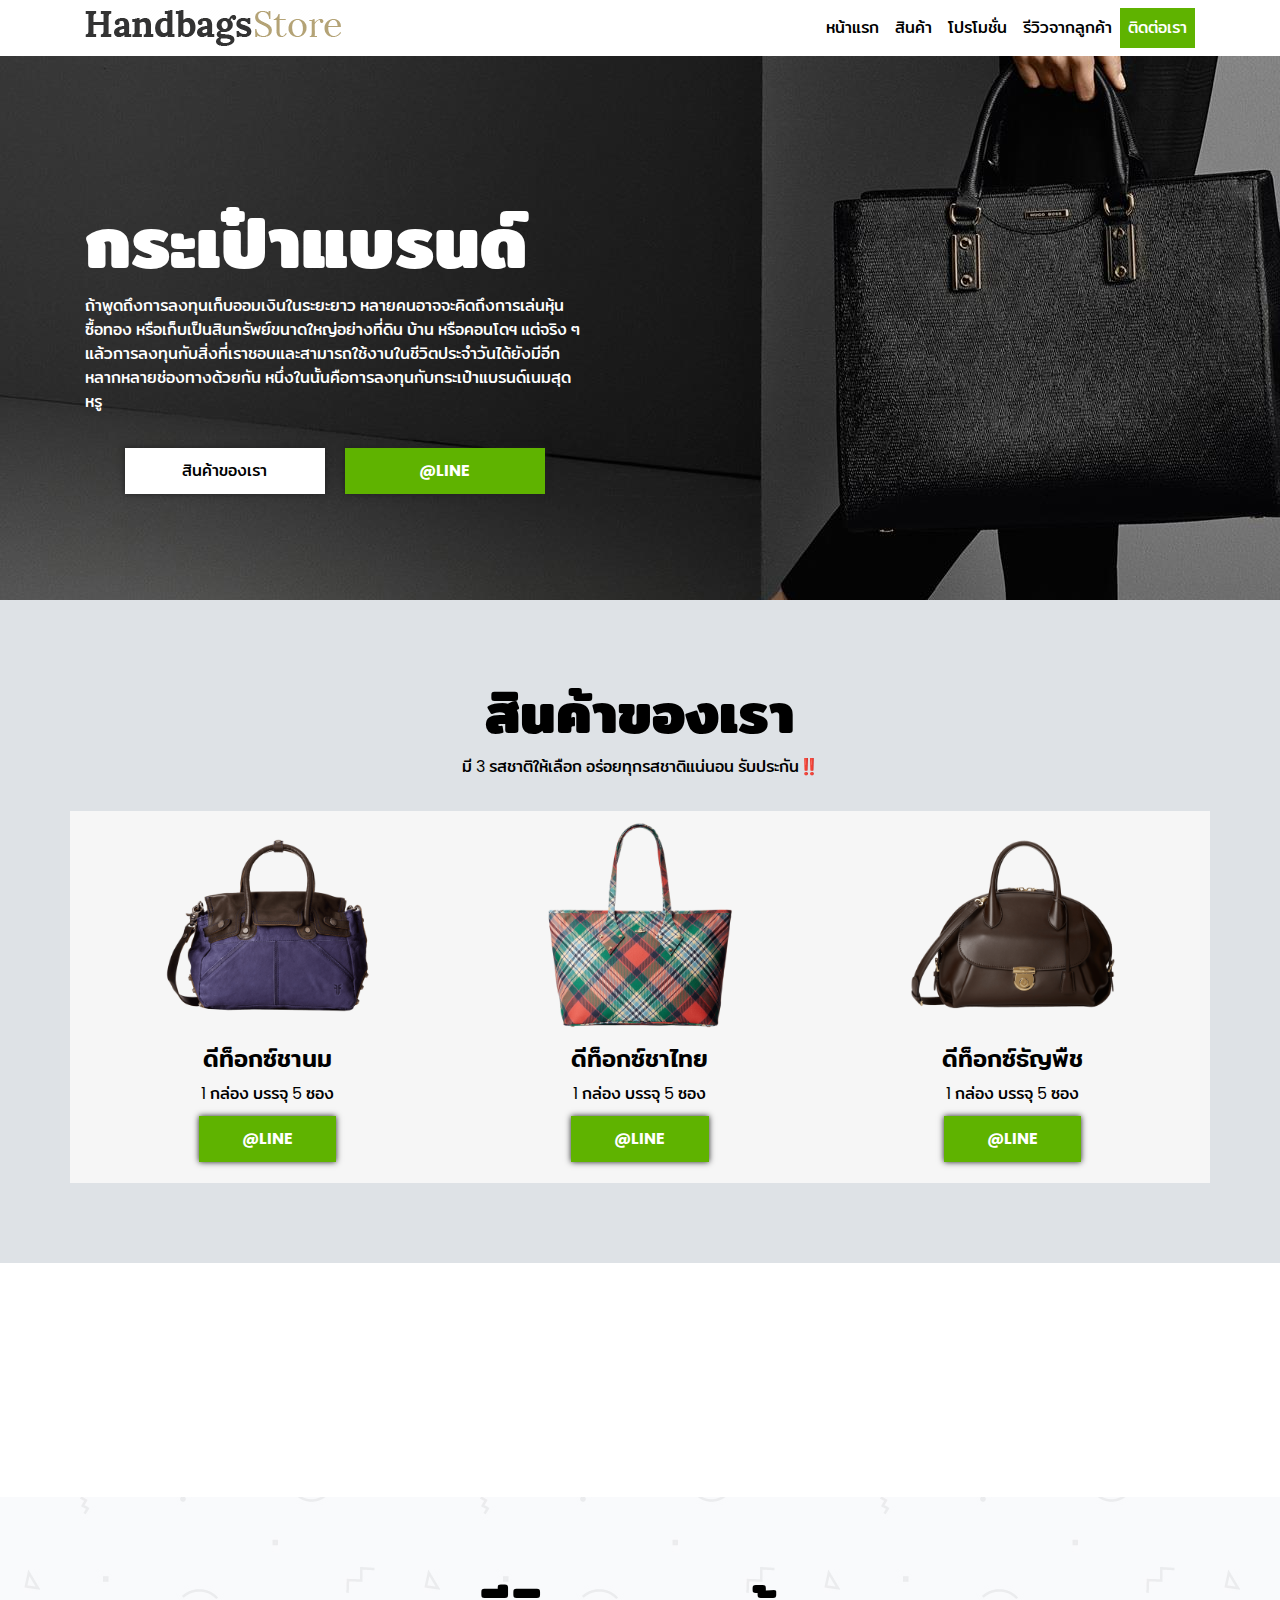
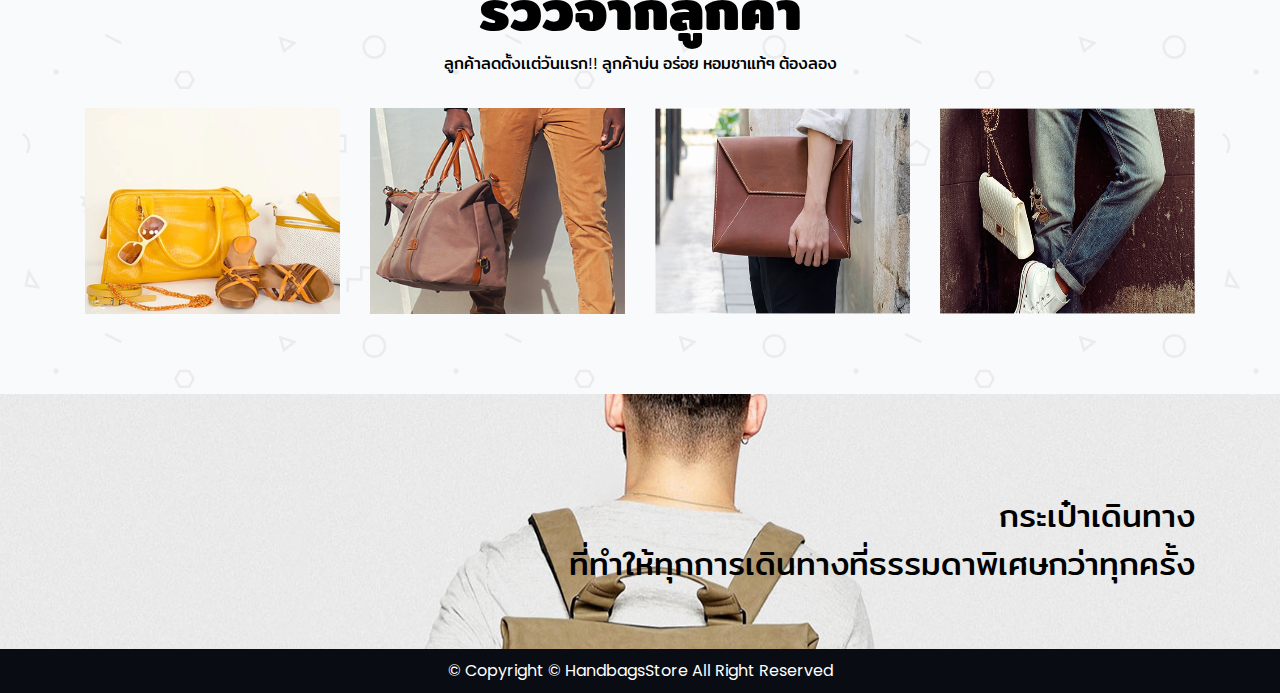
==== commit dd14dec9: "first commit" ====
--- a/index.html
+++ b/index.html
@@ -8,7 +8,7 @@
   <meta name="description" content="">
   <meta name="author" content="">
 
-  <title>King Slot</title>
+  <title>Bag Shop</title>
 
   <!-- Bootstrap core CSS -->
   <link href="./assets/vendor/light-slider/bootstrap/css/bootstrap.min.css" rel="stylesheet">
@@ -20,28 +20,37 @@
   <link href="https://fonts.googleapis.com/css?family=Catamaran:100,200,300,400,500,600,700,800,900" rel="stylesheet">
   <link href="https://fonts.googleapis.com/css?family=Muli" rel="stylesheet"> -->
   <link rel="preconnect" href="https://fonts.gstatic.com">
-  <link href="https://fonts.googleapis.com/css2?family=Sarabun:ital,wght@0,100;0,200;0,300;0,400;0,500;0,600;0,700;0,800;1,100;1,200;1,300;1,400;1,500;1,600;1,700;1,800&display=swap" rel="stylesheet">
+  <link
+    href="https://fonts.googleapis.com/css2?family=Sarabun:ital,wght@0,100;0,200;0,300;0,400;0,500;0,600;0,700;0,800;1,100;1,200;1,300;1,400;1,500;1,600;1,700;1,800&display=swap"
+    rel="stylesheet">
 
   <!-- Plugin CSS -->
   <link rel="stylesheet" href="./assets/device-mockups/device-mockups.min.css">
 
   <!-- Custom styles for this template -->
-  <link href="./assets/css/new-age.min.css" rel="stylesheet">
+  <!-- <link href="./assets/css/new-age.min.css" rel="stylesheet"> -->
 
   <link rel="stylesheet" href="./assets/css/style.min.css">
+  <link rel="stylesheet" href="./assets/css/_foot.css">
+  <link rel="stylesheet" href="./assets/css/_body.css">
+  <link rel="stylesheet" href="./assets/css/_responsive.css">
+  <script src="https://ajax.googleapis.com/ajax/libs/jquery/3.3.1/jquery.min.js"></script>
+
 
 </head>
 
 <body id="page-top">
 
   <!-- Navigation -->
-  <nav class="navbar navbar-expand-lg navbar-light fixed-top" id="mainNav">
-    <div class="container">
-      <div class="d-flex justify-content-between">
-          <!-- <div id="header"> -->
-            <img id="header" src="./assets/img/logo.png" alt="logo"  width="90px" />
-          <!-- </div> -->
-        <button class="navbar-toggler navbar-toggler-right" type="button" data-toggle="collapse" data-target="#navbarResponsive" aria-controls="navbarResponsive" aria-expanded="false" aria-label="Toggle navigation">
+  <nav class="navbar navbar-expand-lg fixed-top bg-white" id="mainNav">
+    <div class="container">
+      <div class="d-flex justify-content-between logo-ipad">
+        <!-- <div id="header"> -->
+        <img id="header" src="./assets/img/logo.webp" alt="logo" class="logo-mobile" />
+        <!-- </div> -->
+        <button class="navbar-toggler navbar-toggler-right" type="button" data-toggle="collapse"
+          data-target="#navbarResponsive" aria-controls="navbarResponsive" aria-expanded="false"
+          aria-label="Toggle navigation">
           Menu
           <i class="fas fa-bars"></i>
         </button>
@@ -49,932 +58,197 @@
       <div class="collapse navbar-collapse" id="navbarResponsive">
         <ul class="navbar-nav ml-auto">
           <li class="nav-item">
-            <a class="nav-link js-scroll-trigger" href="#download">หน้าแรก</a>
-          </li>
-          <li class="nav-item">
-            <a class="nav-link js-scroll-trigger" href="#features">อัตราการจ่าย</a>
-          </li>
-          <li class="nav-item">
-            <a class="nav-link js-scroll-trigger" href="#contact">กฏกติกาและข้อบังคับ</a>
+            <a class="nav-link js-scroll-trigger" href="#one">หน้าแรก</a>
+          </li>
+          <li class="nav-item">
+            <a class="nav-link js-scroll-trigger" href="#two">สินค้า</a>
+          </li>
+          <li class="nav-item">
+            <a class="nav-link js-scroll-trigger" href="#three">โปรโมชั่น</a>
+          </li>
+          <li class="nav-item">
+            <a class="nav-link js-scroll-trigger" href="#four">รีวิวจากลูกค้า</a>
+          </li>
+          <li class="nav-item d-none d-lg-flex">
+            <a class="nav-link js-scroll-trigger contact-btn" href="#contact">ติดต่อเรา</a>
+          </li>
+          <li class="nav-item d-lg-none row-btn-contact-mobile">
+            <a class="nav-link js-scroll-trigger contact-btn border-btn-contact" href="#contact">ติดต่อเรา</a>
           </li>
         </ul>
       </div>
     </div>
   </nav>
 
-  <header class="masthead">
-    <div class="container h-100">
-      <div class="row h-100">
-        <div class="col-lg-7 my-auto">
-          <div class="header-content mx-auto">
-            <!-- <h1 class="mb-5">New Age is an app landing page that will help you beautifully showcase your new mobile app, or anything else!</h1>
-            <a href="#download" class="btn btn-outline btn-xl js-scroll-trigger">Start Now for Free!</a> -->
-            <div class="title-bar d-flex justify-content-between my-2 w-100">
-              <p class="font-weight-bold text-white">
-                  หวยรัฐบาล
-              </p>
-              <p class="text-white">16/12/2020</p>
-          </div>
-          <div class="col-12 d-flex justify-content-center box">
-              xxxx
-          </div> 
-          <div class=" d-flex flex-row py-2 w-100">
-              <div class="d-flex w-100">
-                  <div class="col-4 pl-0">
-                    <div class="card text-center card-trans">
-                      <div class="card-header card-top">3 ตัวหน้า</div>
-                      <div class="card-body card-top">
-                        <p class="card-text">xxxxxx</p>
-                       </div>
-                    </div>
-                  </div>
-                  <div class="col-4 p-0">
-                    <div class="card text-center card-trans">
-                      <div class="card-header card-top">3 ตัวล่าง</div>
-                      <div class="card-body card-top">
-                        <p class="card-text">xxxxxx</p>
-                       </div>
-                    </div>
-                  </div>
-                  <div class="col-4 pr-0">
-                      <div class="card text-center card-trans">
-                      <div class="card-header card-top">2 ตัวล่าง</div>
-                        <div class="card-body card-top">
-                          <p class="card-text">xxxxxx</p>
-                         </div>
-                      </div>
-                  </div>
-              </div>
-          </div>
-          <div class=" d-flex flex-row py-2 w-100">
-            <div class="d-flex w-100">
-                <div class="col-4 pl-0">
-                  <div class="card text-center card-trans">
-                    <div class="card-header card-top">3 ตัวหน้า</div>
-                    <div class="card-body card-top">
-                      <p class="card-text">xxxxxx</p>
-                     </div>
-                  </div>
-                </div>
-                <div class="col-4 p-0">
-                  <div class="card text-center card-trans">
-                    <div class="card-header card-top">3 ตัวล่าง</div>
-                    <div class="card-body card-top">
-                      <p class="card-text">xxxxxx</p>
-                     </div>
-                  </div>
-                </div>
-                <div class="col-4 pr-0">
-                    <div class="card text-center card-trans">
-                    <div class="card-header card-top">2 ตัวล่าง</div>
-                      <div class="card-body card-top">
-                        <p class="card-text">xxxxxx</p>
-                       </div>
-                    </div>
-                </div>
+  <!-- Start Section Banner -->
+  <section id="one" class="main-section" style="background:url('assets/img/main-bg.jpg')">
+    <div class="container">
+      <div class="main-caption">
+        <h1>กระเป๋าแบรนด์</h1>
+        <p>ถ้าพูดถึงการลงทุนเก็บออมเงินในระยะยาว หลายคนอาจจะคิดถึงการเล่นหุ้น ซื้อทอง
+          หรือเก็บเป็นสินทรัพย์ขนาดใหญ่อย่างที่ดิน บ้าน หรือคอนโดฯ แต่จริง ๆ
+          แล้วการลงทุนกับสิ่งที่เราชอบและสามารถใช้งานในชีวิตประจำวันได้ยังมีอีกหลากหลายช่องทางด้วยกัน
+          หนึ่งในนั้นคือการลงทุนกับกระเป๋าแบรนด์เนมสุดหรู </p>
+        <div class="bttn-group-wrap">
+          <div class="bttn-pri-wrap">
+            <a href="product.php">สินค้าของเรา</a>
+          </div>
+          <div class="btn-line">
+            <a href="#" class="text-white font-weight-bold">@LINE</a>
+          </div>
+        </div>
+      </div>
+    </div>
+  </section>
+  <!-- End Section Banner -->
+
+  <!-- Start Section Product -->
+  <section id="two" class="pro-section pd-section bg-section-product">
+    <div class="container">
+      <div class="head-section text-center">
+        <h2>สินค้าของเรา</h2>
+        <p>มี 3 รสชาติให้เลือก อร่อยทุกรสชาติแน่นอน รับประกัน‼️</p>
+      </div>
+      <div class="row section-row-product">
+        <div class="col-md-4 text-center">
+          <!-- <div class="card"> -->
+          <img src="assets/img/product1.webp" alt="" width="60%">
+          <div class="caption-wrap">
+            <h4>ดีท็อกซ์ชานม</h4>
+            <p>1 กล่อง บรรจุ 5 ซอง</p>
+            <div class="btn-line">
+              <a href="#" class="text-white font-weight-bold">@LINE</a>
             </div>
-        </div>
-          </div>
-        </div>
-        <div class="col-lg-5 my-auto">
-          <div class="device-container">
-            <div class="device-mockup iphone6_plus portrait white">
-              <div class="device">
-                <div class="screen">
-                    <div class="d-flex flex-row mt-2">
-                        <div class="col-12">
-                            <div class="card text-center">
-                                <div class="card-body p-0">
-                                    <img src="./assets/img/lottery.png" alt="lottery" class="w-100" height="100px">
-                                </div>
-                            </div>
-                        </div>
-                    </div>
-                <div class="d-flex flex-row mt-2">
-                    <div class="col-12">
-                        <div class="card text-center">
-                            <div class="card-body p-0">
-                                <img src="./assets/img/casino.png" alt="lottery" class="w-100">
-                            </div>
-                        </div>
-                    </div>
-                </div>
-                <div class="d-flex flex-row mt-2">
-                    <div class="col-12">
-                        <div class="card text-center">
-                            <div class="card-body p-0">
-                                <img src="./assets/img/game.png" alt="lottery" class="w-100">
-                            </div>
-                        </div>
-                    </div>
-                </div>
-                </div>
-                <div class="button">
-                  <!-- You can hook the "home button" to some JavaScript events or just remove it -->
-                </div>
-              </div>
+          </div>
+          <!-- </div> -->
+        </div>
+        <div class="col-md-4 text-center">
+          <img src="assets/img/product2.webp" alt="" width="60%">
+          <div class="caption-wrap">
+            <h4>ดีท็อกซ์ชาไทย</h4>
+            <p>1 กล่อง บรรจุ 5 ซอง</p>
+            <div class="btn-line">
+              <a href="#" class="text-white font-weight-bold">@LINE</a>
             </div>
           </div>
         </div>
-      </div>
-    </div>
-  </header>
-
-  <section class="download bg-primary text-center" id="download">
-    <!-- <div class="container"> -->
+        <div class="col-md-4 text-center">
+          <img src="assets/img/product3.webp" alt="" width="60%">
+          <div class="caption-wrap">
+            <h4>ดีท็อกซ์ธัญพืช</h4>
+            <p>1 กล่อง บรรจุ 5 ซอง</p>
+            <div class="btn-line">
+              <a href="#" class="text-white font-weight-bold">@LINE</a>
+            </div>
+          </div>
+        </div>
+      </div>
+    </div>
+  </section>
+  <!-- End Section Product -->
+
+  <!-- Start Section Discount -->
+  <section id="three" class="parallax-bg" style="background: url('./assets/img/parallax-2.jpg')">
+    <div class="container">
       <div class="row">
-        <div class="col-md-8 mx-auto">
-          <h2 class="section-heading">หวยหุ้น/ต่างประเทศ</h2>
-          <p><b>14 ธันวาคม 2020!</b></p>
-          <hr>
-            <div class=" d-flex flex-row py-2 w-100">
-              <div class="d-flex w-100">
-                  <div class="col-3">
-                    <div class="card text-center box-result">
-                      <div class="row">
-                        <h4 class="w-100 text-center"><img src="./assets/img/flag/japan.png" alt="japan" width="30px"> นิเคอิ รอบเช้า</h4>
-                          <div class="col-6">
-                            <div class="card text-center">
-                                <div class="card-header">3 ตัวหน้า</div>
-                                <div class="card-body">
-                                <p class="card-text">xxxxxx</p>
-                                </div>
-                            </div>
-                          </div>
-                          <div class="col-6">
-                            <div class="card text-center">
-                                <div class="card-header">3 ตัวหน้า</div>
-                                <div class="card-body">
-                                <p class="card-text">xxxxxx</p>
-                                </div>
-                            </div>
-                        </div>
-                      </div>
-                    </div>
-                  </div>
-                  <div class="col-3">
-                    <div class="card text-center box-result">
-                      <div class="row">
-                        <h4 class="w-100 text-center"><img src="./assets/img/flag/china.png" alt="japan" width="30px"> จีนรอบเช้า</h4>
-                          <div class="col-6">
-                            <div class="card text-center">
-                                <div class="card-header">3 ตัวหน้า</div>
-                                <div class="card-body">
-                                <p class="card-text">xxxxxx</p>
-                                </div>
-                            </div>
-                          </div>
-                          <div class="col-6">
-                            <div class="card text-center">
-                                <div class="card-header">3 ตัวหน้า</div>
-                                <div class="card-body">
-                                <p class="card-text">xxxxxx</p>
-                                </div>
-                            </div>
-                        </div>
-                      </div>
-                    </div>
-                  </div>
-                  <div class="col-3">
-                    <div class="card text-center box-result">
-                      <div class="row">
-                        <h4 class="w-100 text-center"><img src="./assets/img/flag/hong_kong.png" alt="japan" width="30px"> ฮั่งเส็งรอบเช้า</h4>
-                          <div class="col-6">
-                            <div class="card text-center">
-                                <div class="card-header">3 ตัวหน้า</div>
-                                <div class="card-body">
-                                <p class="card-text">xxxxxx</p>
-                                </div>
-                            </div>
-                          </div>
-                          <div class="col-6">
-                            <div class="card text-center">
-                                <div class="card-header">3 ตัวหน้า</div>
-                                <div class="card-body">
-                                <p class="card-text">xxxxxx</p>
-                                </div>
-                            </div>
-                        </div>
-                      </div>
-                    </div>
-                  </div>
-                  <div class="col-3">
-                    <div class="card text-center box-result">
-                      <div class="row">
-                        <h4 class="w-100 text-center"><img src="./assets/img/flag/taiwan.png" alt="japan" width="30px"> หุ้นไต้หวัน</h4>
-                          <div class="col-6">
-                            <div class="card text-center">
-                                <div class="card-header">3 ตัวหน้า</div>
-                                <div class="card-body">
-                                <p class="card-text">xxxxxx</p>
-                                </div>
-                            </div>
-                          </div>
-                          <div class="col-6">
-                            <div class="card text-center">
-                                <div class="card-header">3 ตัวหน้า</div>
-                                <div class="card-body">
-                                <p class="card-text">xxxxxx</p>
-                                </div>
-                            </div>
-                        </div>
-                      </div>
-                    </div>
-                  </div>
-              </div>
-          </div>
-          <div class=" d-flex flex-row py-2 w-100">
-            <div class="d-flex w-100">
-                <div class="col-3">
-                  <div class="card text-center box-result">
-                    <div class="row">
-                      <h4 class="w-100 text-center"><img src="./assets/img/flag/korea.png" alt="japan" width="30px"> หุ้นเกาหลี</h4>
-                        <div class="col-6">
-                          <div class="card text-center">
-                              <div class="card-header">3 ตัวหน้า</div>
-                              <div class="card-body">
-                              <p class="card-text">xxxxxx</p>
-                              </div>
-                          </div>
-                        </div>
-                        <div class="col-6">
-                          <div class="card text-center">
-                              <div class="card-header">3 ตัวหน้า</div>
-                              <div class="card-body">
-                              <p class="card-text">xxxxxx</p>
-                              </div>
-                          </div>
-                      </div>
-                    </div>
-                  </div>
-                </div>
-                <div class="col-3">
-                  <div class="card text-center box-result">
-                    <div class="row">
-                      <h4 class="w-100 text-center"><img src="./assets/img/flag/japan.png" alt="japan" width="30px"> นิเคอิ รอบบ่าย</h4>
-                        <div class="col-6">
-                          <div class="card text-center">
-                              <div class="card-header">3 ตัวหน้า</div>
-                              <div class="card-body">
-                              <p class="card-text">xxxxxx</p>
-                              </div>
-                          </div>
-                        </div>
-                        <div class="col-6">
-                          <div class="card text-center">
-                              <div class="card-header">3 ตัวหน้า</div>
-                              <div class="card-body">
-                              <p class="card-text">xxxxxx</p>
-                              </div>
-                          </div>
-                      </div>
-                    </div>
-                  </div>
-                </div>
-                <div class="col-3">
-                  <div class="card text-center box-result">
-                    <div class="row">
-                      <h4 class="w-100 text-center"><img src="./assets/img/flag/china.png" alt="japan" width="30px"> จีนรอบบ่าย</h4>
-                        <div class="col-6">
-                          <div class="card text-center">
-                              <div class="card-header">3 ตัวหน้า</div>
-                              <div class="card-body">
-                              <p class="card-text">xxxxxx</p>
-                              </div>
-                          </div>
-                        </div>
-                        <div class="col-6">
-                          <div class="card text-center">
-                              <div class="card-header">3 ตัวหน้า</div>
-                              <div class="card-body">
-                              <p class="card-text">xxxxxx</p>
-                              </div>
-                          </div>
-                      </div>
-                    </div>
-                  </div>
-                </div>
-                <div class="col-3">
-                  <div class="card text-center box-result">
-                    <div class="row">
-                      <h4 class="w-100 text-center"><img src="./assets/img/flag/hong_kong.png" alt="japan" width="30px"> ฮั่งเส็งรอบบ่าย</h4>
-                        <div class="col-6">
-                          <div class="card text-center">
-                              <div class="card-header">3 ตัวหน้า</div>
-                              <div class="card-body">
-                              <p class="card-text">xxxxxx</p>
-                              </div>
-                          </div>
-                        </div>
-                        <div class="col-6">
-                          <div class="card text-center">
-                              <div class="card-header">3 ตัวหน้า</div>
-                              <div class="card-body">
-                              <p class="card-text">xxxxxx</p>
-                              </div>
-                          </div>
-                      </div>
-                    </div>
-                  </div>
-                </div>
-            </div>
-        </div>
-        <div class=" d-flex flex-row py-2 w-100">
-          <div class="d-flex w-100">
-              <div class="col-3">
-                <div class="card text-center box-result">
-                  <div class="row">
-                    <h4 class="w-100 text-center"><img src="./assets/img/flag/thailand.png" alt="japan" width="30px"> หุ้นไทยปิดเย็น</h4>
-                      <div class="col-6">
-                        <div class="card text-center">
-                            <div class="card-header">3 ตัวหน้า</div>
-                            <div class="card-body">
-                            <p class="card-text">xxxxxx</p>
-                            </div>
-                        </div>
-                      </div>
-                      <div class="col-6">
-                        <div class="card text-center">
-                            <div class="card-header">3 ตัวหน้า</div>
-                            <div class="card-body">
-                            <p class="card-text">xxxxxx</p>
-                            </div>
-                        </div>
-                    </div>
-                  </div>
-                </div>
-              </div>
-              <div class="col-3">
-                <div class="card text-center box-result">
-                  <div class="row">
-                    <h4 class="w-100 text-center"><img src="./assets/img/flag/india.png" alt="japan" width="30px"> หุ้นอินเดีย</h4>
-                      <div class="col-6">
-                        <div class="card text-center">
-                            <div class="card-header">3 ตัวหน้า</div>
-                            <div class="card-body">
-                            <p class="card-text">xxxxxx</p>
-                            </div>
-                        </div>
-                      </div>
-                      <div class="col-6">
-                        <div class="card text-center">
-                            <div class="card-header">3 ตัวหน้า</div>
-                            <div class="card-body">
-                            <p class="card-text">xxxxxx</p>
-                            </div>
-                        </div>
-                    </div>
-                  </div>
-                </div>
-              </div>
-              <div class="col-3">
-                <div class="card text-center box-result">
-                  <div class="row">
-                    <h4 class="w-100 text-center"><img src="./assets/img/flag/vietnam.png" alt="japan" width="30px"> หวยฮานอย</h4>
-                      <div class="col-6">
-                        <div class="card text-center">
-                            <div class="card-header">3 ตัวหน้า</div>
-                            <div class="card-body">
-                            <p class="card-text">xxxxxx</p>
-                            </div>
-                        </div>
-                      </div>
-                      <div class="col-6">
-                        <div class="card text-center">
-                            <div class="card-header">3 ตัวหน้า</div>
-                            <div class="card-body">
-                            <p class="card-text">xxxxxx</p>
-                            </div>
-                        </div>
-                    </div>
-                  </div>
-                </div>
-              </div>
-              <div class="col-3">
-                <div class="card text-center box-result">
-                  <div class="row">
-                    <h4 class="w-100 text-center"><img src="./assets/img/flag/laos .png" alt="japan" width="30px"> หวยลาว</h4>
-                      <div class="col-6">
-                        <div class="card text-center">
-                            <div class="card-header">3 ตัวหน้า</div>
-                            <div class="card-body">
-                            <p class="card-text">xxxxxx</p>
-                            </div>
-                        </div>
-                      </div>
-                      <div class="col-6">
-                        <div class="card text-center">
-                            <div class="card-header">3 ตัวหน้า</div>
-                            <div class="card-body">
-                            <p class="card-text">xxxxxx</p>
-                            </div>
-                        </div>
-                    </div>
-                  </div>
-                </div>
-              </div>
-          </div>
-      </div>
-      <div class=" d-flex flex-row py-2 w-100">
-        <div class="d-flex w-100">
-            <div class="col-3">
-              <div class="card text-center box-result">
-                <div class="row">
-                  <h4 class="w-100 text-center"><img src="./assets/img/flag/russia.png" alt="japan" width="30px"> หุ้นรัสเซีย</h4>
-                    <div class="col-6">
-                      <div class="card text-center">
-                          <div class="card-header">3 ตัวหน้า</div>
-                          <div class="card-body">
-                          <p class="card-text">xxxxxx</p>
-                          </div>
-                      </div>
-                    </div>
-                    <div class="col-6">
-                      <div class="card text-center">
-                          <div class="card-header">3 ตัวหน้า</div>
-                          <div class="card-body">
-                          <p class="card-text">xxxxxx</p>
-                          </div>
-                      </div>
-                  </div>
-                </div>
-              </div>
-            </div>
-            <div class="col-3">
-              <div class="card text-center box-result">
-                <div class="row">
-                  <h4 class="w-100 text-center"><img src="./assets/img/flag/german.png" alt="japan" width="30px"> หุ้นเยอรมัน</h4>
-                    <div class="col-6">
-                      <div class="card text-center">
-                          <div class="card-header">3 ตัวหน้า</div>
-                          <div class="card-body">
-                          <p class="card-text">xxxxxx</p>
-                          </div>
-                      </div>
-                    </div>
-                    <div class="col-6">
-                      <div class="card text-center">
-                          <div class="card-header">3 ตัวหน้า</div>
-                          <div class="card-body">
-                          <p class="card-text">xxxxxx</p>
-                          </div>
-                      </div>
-                  </div>
-                </div>
-              </div>
-            </div>
-            <div class="col-3">
-              <div class="card text-center box-result">
-                <div class="row">
-                  <h4 class="w-100 text-center"><img src="./assets/img/flag/england.png" alt="japan" width="30px"> หุ้นอังกฤษ</h4>
-                    <div class="col-6">
-                      <div class="card text-center">
-                          <div class="card-header">3 ตัวหน้า</div>
-                          <div class="card-body">
-                          <p class="card-text">xxxxxx</p>
-                          </div>
-                      </div>
-                    </div>
-                    <div class="col-6">
-                      <div class="card text-center">
-                          <div class="card-header">3 ตัวหน้า</div>
-                          <div class="card-body">
-                          <p class="card-text">xxxxxx</p>
-                          </div>
-                      </div>
-                  </div>
-                </div>
-              </div>
-            </div>
-            <div class="col-3">
-              <div class="card text-center box-result">
-                <div class="row">
-                  <h4 class="w-100 text-center"><img src="./assets/img/flag/us.png" alt="japan" width="30px"> หุ้นดาวโจนส์</h4>
-                    <div class="col-6">
-                      <div class="card text-center">
-                          <div class="card-header">3 ตัวหน้า</div>
-                          <div class="card-body">
-                          <p class="card-text">xxxxxx</p>
-                          </div>
-                      </div>
-                    </div>
-                    <div class="col-6">
-                      <div class="card text-center">
-                          <div class="card-header">3 ตัวหน้า</div>
-                          <div class="card-body">
-                          <p class="card-text">xxxxxx</p>
-                          </div>
-                      </div>
-                  </div>
-                </div>
-              </div>
-            </div>
-        </div>
-    </div>
-    <div class=" d-flex flex-row py-2 w-100">
-      <div class="d-flex w-100">
-          <div class="col-3">
-            <div class="card text-center box-result">
-              <div class="row">
-                 <h4 class="w-100 text-center"><img src="./assets/img/flag/baac.png" alt="japan" width="30px"> หวย ธกส</h4>
-                  <div class="col-6">
-                    <div class="card text-center">
-                        <div class="card-header">3 ตัวหน้า</div>
-                        <div class="card-body">
-                        <p class="card-text">xxxxxx</p>
-                        </div>
-                    </div>
-                  </div>
-                  <div class="col-6">
-                    <div class="card text-center">
-                        <div class="card-header">3 ตัวหน้า</div>
-                        <div class="card-body">
-                        <p class="card-text">xxxxxx</p>
-                        </div>
-                    </div>
-                </div>
-              </div>
-            </div>
-          </div>
-          <div class="col-3">
-            <div class="card text-center box-result">
-              <div class="row">
-                 <h4 class="w-100 text-center"><img src="./assets/img/flag/gsb.png" alt="japan" width="30px"> หวย ออมสิน</h4>
-                  <div class="col-6">
-                    <div class="card text-center">
-                        <div class="card-header">3 ตัวหน้า</div>
-                        <div class="card-body">
-                        <p class="card-text">xxxxxx</p>
-                        </div>
-                    </div>
-                  </div>
-                  <div class="col-6">
-                    <div class="card text-center">
-                        <div class="card-header">3 ตัวหน้า</div>
-                        <div class="card-body">
-                        <p class="card-text">xxxxxx</p>
-                        </div>
-                    </div>
-                </div>
-              </div>
-            </div>
-          </div>
-      </div>
-  </div>
-        </div>
-      </div>
-    <!-- </div> -->
-  </section>
-
-  <section class="features" id="features">
-    <div class="container">
-      <div class="section-heading text-center">
-        <h2>หวยยี่กี</h2>
-        <p class="text-muted">14 ธันวาคม 2020</p>
-        <hr>
-      </div>
-      <div class=" d-flex flex-row py-2 w-100">
-        <div class="d-flex w-100">
-            <div class="col-3">
-              <div class="card text-center box-result2">
-                <div class="row">
-                  <h4 class="w-100 text-center"> รอบที่ 01</h4>
-                    <div class="col-6">
-                      <div class="card text-center">
-                          <div class="card-header">3 ตัวหน้า</div>
-                          <div class="card-body">
-                          <p class="card-text">xxxxxx</p>
-                          </div>
-                      </div>
-                    </div>
-                    <div class="col-6">
-                      <div class="card text-center">
-                          <div class="card-header">3 ตัวหน้า</div>
-                          <div class="card-body">
-                          <p class="card-text">xxxxxx</p>
-                          </div>
-                      </div>
-                  </div>
-                </div>
-              </div>
-            </div>
-            <div class="col-3">
-              <div class="card text-center box-result2">
-                <div class="row">
-                  <h4 class="w-100 text-center"> รอบที่ 02</h4>
-                    <div class="col-6">
-                      <div class="card text-center">
-                          <div class="card-header">3 ตัวหน้า</div>
-                          <div class="card-body">
-                          <p class="card-text">xxxxxx</p>
-                          </div>
-                      </div>
-                    </div>
-                    <div class="col-6">
-                      <div class="card text-center">
-                          <div class="card-header">3 ตัวหน้า</div>
-                          <div class="card-body">
-                          <p class="card-text">xxxxxx</p>
-                          </div>
-                      </div>
-                  </div>
-                </div>
-              </div>
-            </div>
-            <div class="col-3">
-              <div class="card text-center box-result2">
-                <div class="row">
-                  <h4 class="w-100 text-center"> รอบที่ 03</h4>
-                    <div class="col-6">
-                      <div class="card text-center">
-                          <div class="card-header">3 ตัวหน้า</div>
-                          <div class="card-body">
-                          <p class="card-text">xxxxxx</p>
-                          </div>
-                      </div>
-                    </div>
-                    <div class="col-6">
-                      <div class="card text-center">
-                          <div class="card-header">3 ตัวหน้า</div>
-                          <div class="card-body">
-                          <p class="card-text">xxxxxx</p>
-                          </div>
-                      </div>
-                  </div>
-                </div>
-              </div>
-            </div>
-            <div class="col-3">
-              <div class="card text-center box-result2">
-                <div class="row">
-                  <h4 class="w-100 text-center"> รอบที่ 04</h4>
-                    <div class="col-6">
-                      <div class="card text-center">
-                          <div class="card-header">3 ตัวหน้า</div>
-                          <div class="card-body">
-                          <p class="card-text">xxxxxx</p>
-                          </div>
-                      </div>
-                    </div>
-                    <div class="col-6">
-                      <div class="card text-center">
-                          <div class="card-header">3 ตัวหน้า</div>
-                          <div class="card-body">
-                          <p class="card-text">xxxxxx</p>
-                          </div>
-                      </div>
-                  </div>
-                </div>
-              </div>
-            </div>
-        </div>
-    </div>
-    <div class=" d-flex flex-row py-2 w-100">
-      <div class="d-flex w-100">
-          <div class="col-3">
-            <div class="card text-center box-result2">
-              <div class="row">
-                <h4 class="w-100 text-center"> รอบที่ 05</h4>
-                  <div class="col-6">
-                    <div class="card text-center">
-                        <div class="card-header">3 ตัวหน้า</div>
-                        <div class="card-body">
-                        <p class="card-text">xxxxxx</p>
-                        </div>
-                    </div>
-                  </div>
-                  <div class="col-6">
-                    <div class="card text-center">
-                        <div class="card-header">3 ตัวหน้า</div>
-                        <div class="card-body">
-                        <p class="card-text">xxxxxx</p>
-                        </div>
-                    </div>
-                </div>
-              </div>
-            </div>
-          </div>
-          <div class="col-3">
-            <div class="card text-center box-result2">
-              <div class="row">
-                <h4 class="w-100 text-center"> รอบที่ 06</h4>
-                  <div class="col-6">
-                    <div class="card text-center">
-                        <div class="card-header">3 ตัวหน้า</div>
-                        <div class="card-body">
-                        <p class="card-text">xxxxxx</p>
-                        </div>
-                    </div>
-                  </div>
-                  <div class="col-6">
-                    <div class="card text-center">
-                        <div class="card-header">3 ตัวหน้า</div>
-                        <div class="card-body">
-                        <p class="card-text">xxxxxx</p>
-                        </div>
-                    </div>
-                </div>
-              </div>
-            </div>
-          </div>
-          <div class="col-3">
-            <div class="card text-center box-result2">
-              <div class="row">
-                <h4 class="w-100 text-center"> รอบที่ 07</h4>
-                  <div class="col-6">
-                    <div class="card text-center">
-                        <div class="card-header">3 ตัวหน้า</div>
-                        <div class="card-body">
-                        <p class="card-text">xxxxxx</p>
-                        </div>
-                    </div>
-                  </div>
-                  <div class="col-6">
-                    <div class="card text-center">
-                        <div class="card-header">3 ตัวหน้า</div>
-                        <div class="card-body">
-                        <p class="card-text">xxxxxx</p>
-                        </div>
-                    </div>
-                </div>
-              </div>
-            </div>
-          </div>
-          <div class="col-3">
-            <div class="card text-center box-result2">
-              <div class="row">
-                <h4 class="w-100 text-center"> รอบที่ 08</h4>
-                  <div class="col-6">
-                    <div class="card text-center">
-                        <div class="card-header">3 ตัวหน้า</div>
-                        <div class="card-body">
-                        <p class="card-text">xxxxxx</p>
-                        </div>
-                    </div>
-                  </div>
-                  <div class="col-6">
-                    <div class="card text-center">
-                        <div class="card-header">3 ตัวหน้า</div>
-                        <div class="card-body">
-                        <p class="card-text">xxxxxx</p>
-                        </div>
-                    </div>
-                </div>
-              </div>
-            </div>
-          </div>
-      </div>
-  </div>
-  <div class=" d-flex flex-row py-2 w-100">
-    <div class="d-flex w-100">
-        <div class="col-3">
-          <div class="card text-center box-result2">
-            <div class="row">
-              <h4 class="w-100 text-center"> รอบที่ 09</h4>
-                <div class="col-6">
-                  <div class="card text-center">
-                      <div class="card-header">3 ตัวหน้า</div>
-                      <div class="card-body">
-                      <p class="card-text">xxxxxx</p>
-                      </div>
-                  </div>
-                </div>
-                <div class="col-6">
-                  <div class="card text-center">
-                      <div class="card-header">3 ตัวหน้า</div>
-                      <div class="card-body">
-                      <p class="card-text">xxxxxx</p>
-                      </div>
-                  </div>
-              </div>
-            </div>
-          </div>
-        </div>
-        <div class="col-3">
-          <div class="card text-center box-result2">
-            <div class="row">
-              <h4 class="w-100 text-center"> รอบที่ 10</h4>
-                <div class="col-6">
-                  <div class="card text-center">
-                      <div class="card-header">3 ตัวหน้า</div>
-                      <div class="card-body">
-                      <p class="card-text">xxxxxx</p>
-                      </div>
-                  </div>
-                </div>
-                <div class="col-6">
-                  <div class="card text-center">
-                      <div class="card-header">3 ตัวหน้า</div>
-                      <div class="card-body">
-                      <p class="card-text">xxxxxx</p>
-                      </div>
-                  </div>
-              </div>
-            </div>
-          </div>
-        </div>
-        <div class="col-3">
-          <div class="card text-center box-result2">
-            <div class="row">
-              <h4 class="w-100 text-center"> รอบที่ 11</h4>
-                <div class="col-6">
-                  <div class="card text-center">
-                      <div class="card-header">3 ตัวหน้า</div>
-                      <div class="card-body">
-                      <p class="card-text">xxxxxx</p>
-                      </div>
-                  </div>
-                </div>
-                <div class="col-6">
-                  <div class="card text-center">
-                      <div class="card-header">3 ตัวหน้า</div>
-                      <div class="card-body">
-                      <p class="card-text">xxxxxx</p>
-                      </div>
-                  </div>
-              </div>
-            </div>
-          </div>
-        </div>
-        <div class="col-3">
-          <div class="card text-center box-result2">
-            <div class="row">
-              <h4 class="w-100 text-center"> รอบที่ 12</h4>
-                <div class="col-6">
-                  <div class="card text-center">
-                      <div class="card-header">3 ตัวหน้า</div>
-                      <div class="card-body">
-                      <p class="card-text">xxxxxx</p>
-                      </div>
-                  </div>
-                </div>
-                <div class="col-6">
-                  <div class="card text-center">
-                      <div class="card-header">3 ตัวหน้า</div>
-                      <div class="card-body">
-                      <p class="card-text">xxxxxx</p>
-                      </div>
-                  </div>
-              </div>
-            </div>
-          </div>
-        </div>
-    </div>
-</div>
-      </div>
-    </div>
-  </section>
-
-  <!-- <section class="cta">
-    <div class="cta-content">
-      <div class="container">
-        <h2>Stop waiting.<br>Start building.</h2>
-        <a href="#contact" class="btn btn-outline btn-xl js-scroll-trigger">Let's Get Started!</a>
-      </div>
-    </div>
-    <div class="overlay"></div>
-  </section> -->
-
-  <section class="contact bg-primary" id="contact">
-    <div class="container">
-      <ul class="list-inline list-social">
-        <a href="#">
-          <img src="./assets/img/logo.png" alt="sexybaccarat" width="7%">
-        </a>
-        <a href="#">
-          <img src="./assets/img/flag/logo-sexybaccarat.png" alt="sexybaccarat" width="10%">
-        </a>
-        <a href="#">
-          <img src="./assets/img/flag/joker.png" alt="sexybaccarat">
-        </a>
-        <a href="#">
-          <img src="./assets/img/flag/pg.png" alt="sexybaccarat">
-        </a>
-        <a href="#">
-          <img src="./assets/img/flag/sa36.png" alt="sexybaccarat">
-        </a>
-      </ul>
-    </div>
-  </section>
+        <div class="col-12 text-white">
+          <h2>ด่วน! <span>ลดราคา </span> <em>20% </em></h2>
+        </div>
+      </div>
+    </div>
+  </section>
+  <!-- End Section Discount -->
+
+  <!-- Start Section Review -->
+  <section id="four" class="review pd-section" style="background: url('./assets/img//footerbg.jpg')">
+    <div class="container">
+      <div class="head-section text-center">
+        <h2>รีวิวจากลูกค้า</h2>
+        <p>ลูกค้าลดตั้งเเต่วันเเรก!! ลูกค้าบ่น อร่อย หอมชาแท้ๆ ต้องลอง</p>
+      </div>
+      <div class="row">
+        <div class="col-md-3 col-12">
+          <figure class="thumb">
+            <img src="assets/img/review1.webp" alt="review" class="review-img">
+          </figure>
+        </div>
+        <div class="col-md-3 col-12">
+          <figure class="thumb">
+            <img src="assets/img/review2.jpg" alt="review" class="review-img">
+          </figure>
+        </div>
+        <div class="col-md-3 col-12">
+          <figure class="thumb">
+            <img src="assets/img/review3.jpg" alt="review" class="review-img">
+          </figure>
+        </div>
+        <div class="col-md-3 col-12">
+          <figure class="thumb">
+            <img src="assets/img/review4.jpg" alt="review" class="review-img">
+          </figure>
+        </div>
+      </div>
+    </div>
+  </section>
+  <!-- End Section Review -->
+
+  <!-- Start Section Sale  -->
+  <section class="sale">
+    <div class="container">
+      <div class="row">
+        <div class="col-12">
+          กระเป๋าเดินทาง<br />ที่ทำให้ทุกการเดินทางที่ธรรมดาพิเศษกว่าทุกครั้ง
+        </div>
+      </div>
+    </div>
+  </section>
+  <!-- End Section Sale  -->
+
 
   <footer>
     <div class="container">
-      <p>&copy; Copyright © Kinglot All Right Reserved</p>
+      <p class="text-center">&copy; Copyright © HandbagsStore All Right Reserved</p>
     </div>
   </footer>
 
   <script>
-    // When the user scrolls down 50px from the top of the document, resize the header's font size
-    window.onscroll = function() {scrollFunction()};
-    
-    function scrollFunction() {
-      if (document.body.scrollTop > 50 || document.documentElement.scrollTop > 50) {
-        document.getElementById("header").style.width = "30px";
-      } else {
-        document.getElementById("header").style.width = "90px";
-      }
-    }
-    </script>
+    // Select all links with hashes
+    $('a[href*="#"]')
+      // Remove links that don't actually link to anything
+      .not('[href="#"]')
+      .not('[href="#0"]')
+      .click(function (event) {
+        // On-page links
+        if (
+          location.pathname.replace(/^\//, '') == this.pathname.replace(/^\//, '')
+          &&
+          location.hostname == this.hostname
+        ) {
+          // Figure out element to scroll to
+          var target = $(this.hash);
+          target = target.length ? target : $('[name=' + this.hash.slice(1) + ']');
+          // Does a scroll target exist?
+          if (target.length) {
+            // Only prevent default if animation is actually gonna happen
+            event.preventDefault();
+            $('html, body').animate({
+              scrollTop: target.offset().top
+            }, 1000, function () {
+              // Callback after animation
+              // Must change focus!
+              var $target = $(target);
+              $target.focus();
+              if ($target.is(":focus")) { // Checking if the target was focused
+                return false;
+              } else {
+                $target.attr('tabindex', '-1'); // Adding tabindex for elements not focusable
+                $target.focus(); // Set focus again
+              };
+            });
+          }
+        }
+      });
+  </script>
   <!-- Bootstrap core JavaScript -->
   <script src="./assets/vendor/light-slider/jquery/jquery.min.js"></script>
   <script src="./assets/vendor/light-slider/bootstrap/js/bootstrap.bundle.min.js"></script>
--- a/assets/css/_foot.css
+++ b/assets/css/_foot.css
@@ -0,0 +1,4 @@
+footer {
+  padding: 10px 0;
+  background: #090c13;
+  color: #fff; }
--- a/assets/css/_body.css
+++ b/assets/css/_body.css
@@ -0,0 +1,119 @@
+.item-mobile {
+  display: none; }
+
+ul {
+  margin: 0;
+  padding: 0; }
+
+p {
+  margin: 0; }
+
+figure {
+  margin: 0; }
+
+h1 {
+  font-size: 4.5rem;
+  font-weight: 700; }
+
+h2 {
+  font-size: 3.5rem; }
+
+.thumb img {
+  width: 100%;
+  height: auto; }
+
+.main-section {
+  width: 100%;
+  height: 600px;
+  color: #fff; }
+
+.main-caption {
+  width: 45%;
+  padding: 200px 0 0; }
+
+.bttn-group-wrap {
+  display: -webkit-box;
+  display: -ms-flexbox;
+  display: flex;
+  -webkit-box-pack: center;
+  -ms-flex-pack: center;
+  justify-content: center;
+  margin: 1.5rem 0; }
+
+.bttn-pri-wrap {
+  background-color: #fff;
+  border: 1px solid;
+  background: #fff;
+  padding: 10px;
+  -webkit-box-shadow: 0 0 6px #202021;
+  box-shadow: 0 0 6px #202021;
+  width: 40%;
+  text-align: center;
+  margin: 10px 10px; }
+
+.btn-line {
+  background: #5fb300;
+  border: 1px solid #5fb300;
+  padding: 10px;
+  color: #fff;
+  width: 40%;
+  text-align: center;
+  margin: 10px 10px;
+  -webkit-box-shadow: 0 0 6px #202021;
+  box-shadow: 0 0 6px #202021; }
+
+.pd-section {
+  padding: 5rem 0; }
+
+.head-section {
+  padding: 0 0 2rem; }
+
+.head-section h2 {
+  font-weight: 700; }
+
+.bg-section-product {
+  background-color: #dee2e6; }
+
+.caption-wrap {
+  -webkit-box-pack: center;
+  -ms-flex-pack: center;
+  justify-content: center;
+  display: -webkit-box;
+  display: -ms-flexbox;
+  display: flex;
+  -webkit-box-orient: vertical;
+  -webkit-box-direction: normal;
+  -ms-flex-direction: column;
+  flex-direction: column;
+  -webkit-box-align: center;
+  -ms-flex-align: center;
+  align-items: center;
+  padding-top: 5%; }
+
+.section-row-product {
+  background: #f6f6f6;
+  padding: 1%; }
+
+.parallax-bg {
+  background-attachment: fixed !important;
+  background-size: cover !important;
+  background-position: right top !important;
+  background-repeat: no-repeat !important;
+  padding: 7.7% 0 4.7%; }
+
+.review-img {
+  width: 100%;
+  height: 206px !important; }
+
+.sale {
+  background: url("../img/man-in-bag.jpg");
+  padding: 7.7% 0 4.7%;
+  font-size: 2rem;
+  text-align: right; }
+
+.contact-btn {
+  padding: 8px 40px;
+  background: #5fb300;
+  color: #fff; }
+  .contact-btn:hover {
+    color: #fff; }
--- a/assets/css/_responsive.css
+++ b/assets/css/_responsive.css
@@ -0,0 +1,57 @@
+@media only screen and (max-width: 767px) {
+  .logo-mobile {
+    width: 50%; }
+  .row-btn-contact-mobile {
+    display: -webkit-box;
+    display: -ms-flexbox;
+    display: flex; }
+  .border-btn-contact {
+    padding: 2% !important;
+    border-radius: 5px; }
+  .main-caption {
+    width: 100%;
+    padding-top: 25%; }
+  .section-row-product {
+    margin: 0% 0%; }
+  figure {
+    margin: 5% 0%; } }
+
+/* iPhone 5 Retina regardless of IOS version */
+@media (device-height: 568px) and (device-width: 320px) and (-webkit-min-device-pixel-ratio: 2) {
+  .logo-mobile {
+    width: 50%; }
+  .main-caption {
+    width: 100%;
+    padding-top: 25%; } }
+
+@media only screen and (min-width: 768px) and (max-width: 991px) {
+  .logo-mobile {
+    width: 30%; }
+  .main-caption {
+    width: 100%; } }
+
+@media only screen and (min-device-width: 768px) and (max-device-width: 1024px) and (orientation: landscape) and (-webkit-min-device-pixel-ratio: 2) {
+  .container {
+    max-width: 991px;
+    width: 991px; }
+  .logo-ipad {
+    width: 100%; } }
+
+@media only screen and (min-device-width: 768px) and (max-device-width: 1024px) and (orientation: portrait) {
+  .logo-ipad {
+    width: 100%; } }
+
+@media only screen and (min-width: 1367px) {
+  .container {
+    max-width: 1344px;
+    width: 1344px; } }
+
+/* Portrait */
+@media only screen and (min-width: 1024px) and (max-height: 1366px) and (orientation: portrait) and (-webkit-min-device-pixel-ratio: 1.5) {
+  .container {
+    max-width: 991px;
+    width: 991px; }
+  .navbar-expand-lg .navbar-collapse {
+    width: 100%; } }
+
+/* Landscape */
